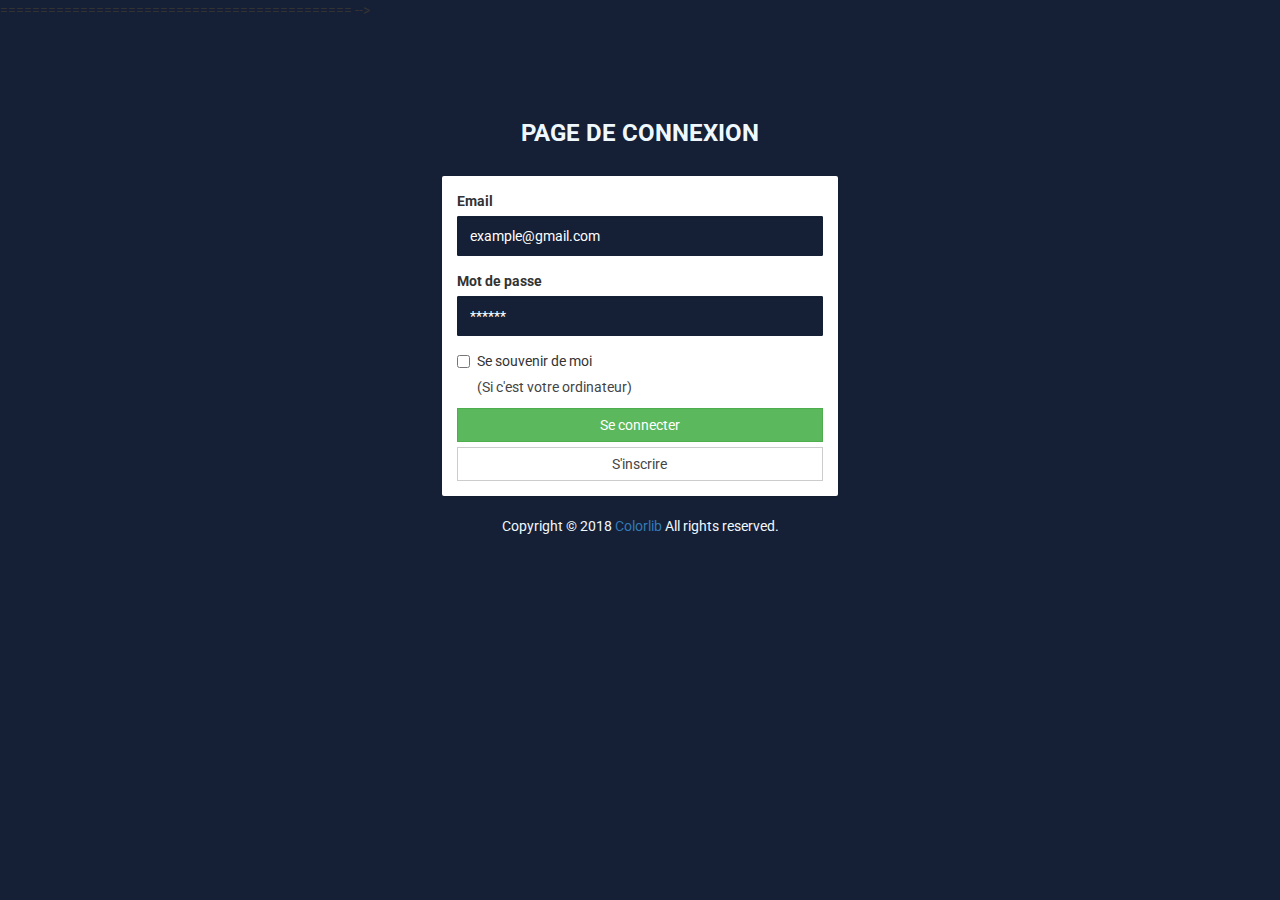
==== Admin/login.html @ 1dacc8b3 "Premiere commit" ====
<!doctype html>
<html lang="fr">

<head>
    <meta charset="utf-8">
    <meta http-equiv="x-ua-compatible" content="ie=edge">
    <title>Page connexion / Agri-Bourse</title>
    <meta name="description" content="">
    <meta name="viewport" content="width=device-width, initial-scale=1">
    <link href="https://fonts.googleapis.com/css?family=Roboto:100,300,400,700,900" rel="stylesheet">
    <!-- Bootstrap CSS
		============================================ -->
    <link rel="stylesheet" href="css/bootstrap.min.css">
    <!-- Bootstrap CSS
		============================================ -->
    <link rel="stylesheet" href="css/font-awesome.min.css">
    
		============================================ -->
    <link rel="stylesheet" href="css/animate.css">
    <!-- normalize CSS
		============================================ -->
    <link rel="stylesheet" href="css/normalize.css">
    <!-- main CSS
		============================================ -->
    <link rel="stylesheet" href="css/main.css">
 
	
    <link rel="stylesheet" href="css/form/all-type-forms.css">
    <!-- style CSS
		============================================ -->
    <link rel="stylesheet" href="style.css">
    <!-- responsive CSS
		============================================ -->
</head>

<body style="background:image('img/bg1.jpg') no-repeat;background-size: cover;">
    <!--[if lt IE 8]>
            <p class="browserupgrade">You are using an <strong>outdated</strong> browser. Please <a href="http://browsehappy.com/">upgrade your browser</a> to improve your experience.</p>
        <![endif]-->

    <div class="container-fluid">
        <div class="row" style="margin-top:100px;">
            <div class="col-lg-4 col-md-4 col-sm-4 col-xs-12"></div>
            <div class="col-md-4 col-md-4 col-sm-4 col-xs-12">
                <div class="text-center m-b-md custom-login">
                    <h3 style="color:aliceblue;">PAGE DE CONNEXION</h3><br>
                </div>
                <div class="hpanel">
                    <div class="panel-body">
                        <form action="index.html"  method="post">
                            <div class="form-group">
                                <label class="control-label" for="username">Email </label>
                                <input type="text" placeholder="example@gmail.com" title="S'il vous plait votre email" required="" value="" name="username" id="username" class="form-control">
                            </div>
                            <div class="form-group">
                                <label class="control-label" for="password">Mot de passe</label>
                                <input type="password" title="S'il vous plait votre mot de passe" placeholder="******" required="" value="" name="password" id="password" class="form-control">

                            </div>
                            <div class="checkbox login-checkbox" style="margin-left:20px;">
                                <label>
										<input type="checkbox" class="i-checks"> Se souvenir de moi</label>
                                <p class="help-block small">(Si c'est votre ordinateur)</p>
                            </div>
                            <button class="btn btn-success btn-block" style="border-radius:0px;">Se connecter</button>
                            <a class="btn btn-default btn-block" href="#" style="border-radius:0px;">S'inscrire</a>
                        </form>
                    </div>
                </div>
            </div>
            <div class="col-lg-4 col-md-4 col-sm-4 col-xs-12"></div>
        </div>
        <div class="row" style="margin-top:20px;">
            <div class="col-md-12 col-md-12 col-sm-12 col-xs-12 text-center">
                <p style="color:aliceblue;">Copyright © 2018 <a href="https://colorlib.com/wp/templates/">Colorlib</a> All rights reserved.</p>
            </div>
        </div>
    </div>

    <!-- bootstrap JS
		============================================ -->
    <script src="js/bootstrap.min.js"></script>
 
    <script src="js/main.js"></script>
</body>

</html>
---- Admin/css/main.css ----
/*! HTML5 Boilerplate v5.2.0 | MIT License | https://html5boilerplate.com/ */

/*
 * What follows is the result of much research on cross-browser styling.
 * Credit left inline and big thanks to Nicolas Gallagher, Jonathan Neal,
 * Kroc Camen, and the H5BP dev community and team.
 */

/* ==========================================================================
   Base styles: opinionated defaults
   ========================================================================== */

html {
    color: #222;
    font-size: 1em;
    line-height: 1.4;
}

/*
 * Remove text-shadow in selection highlight:
 * https://twitter.com/miketaylr/status/12228805301
 *
 * These selection rule sets have to be separate.
 * Customize the background color to match your design.
 */

::-moz-selection {
    background: #b3d4fc;
    text-shadow: none;
}

::selection {
    background: #b3d4fc;
    text-shadow: none;
}

/*
 * A better looking default horizontal rule
 */

hr {
    display: block;
    height: 1px;
    border: 0;
    border-top: 1px solid #ccc;
    margin: 1em 0;
    padding: 0;
}

/*
 * Remove the gap between audio, canvas, iframes,
 * images, videos and the bottom of their containers:
 * https://github.com/h5bp/html5-boilerplate/issues/440
 */

audio,
canvas,
iframe,
img,
svg,
video {
    vertical-align: middle;
}

/*
 * Remove default fieldset styles.
 */

fieldset {
    border: 0;
    margin: 0;
    padding: 0;
}

/*
 * Allow only vertical resizing of textareas.
 */

textarea {
    resize: vertical;
}

/* ==========================================================================
   Browser Upgrade Prompt
   ========================================================================== */

.browserupgrade {
    margin: 0.2em 0;
    background: #ccc;
    color: #000;
    padding: 0.2em 0;
}

/* ==========================================================================
   Author's custom styles
   ========================================================================== */

















/* ==========================================================================
   Helper classes
   ========================================================================== */

/*
 * Hide visually and from screen readers:
 */

.hidden {
    display: none !important;
}

/*
 * Hide only visually, but have it available for screen readers:
 * http://snook.ca/archives/html_and_css/hiding-content-for-accessibility
 */

.visuallyhidden {
    border: 0;
    clip: rect(0 0 0 0);
    height: 1px;
    margin: -1px;
    overflow: hidden;
    padding: 0;
    position: absolute;
    width: 1px;
}

/*
 * Extends the .visuallyhidden class to allow the element
 * to be focusable when navigated to via the keyboard:
 * https://www.drupal.org/node/897638
 */

.visuallyhidden.focusable:active,
.visuallyhidden.focusable:focus {
    clip: auto;
    height: auto;
    margin: 0;
    overflow: visible;
    position: static;
    width: auto;
}

/*
 * Hide visually and from screen readers, but maintain layout
 */

.invisible {
    visibility: hidden;
}

/*
 * Clearfix: contain floats
 *
 * For modern browsers
 * 1. The space content is one way to avoid an Opera bug when the
 *    `contenteditable` attribute is included anywhere else in the document.
 *    Otherwise it causes space to appear at the top and bottom of elements
 *    that receive the `clearfix` class.
 * 2. The use of `table` rather than `block` is only necessary if using
 *    `:before` to contain the top-margins of child elements.
 */

.clearfix:before,
.clearfix:after {
    content: " "; /* 1 */
    display: table; /* 2 */
}

.clearfix:after {
    clear: both;
}

/* ==========================================================================
   EXAMPLE Media Queries for Responsive Design.
   These examples override the primary ('mobile first') styles.
   Modify as content requires.
   ========================================================================== */

@media only screen and (min-width: 35em) {
    /* Style adjustments for viewports that meet the condition */
}

@media print,
       (-webkit-min-device-pixel-ratio: 1.25),
       (min-resolution: 1.25dppx),
       (min-resolution: 120dpi) {
    /* Style adjustments for high resolution devices */
}

/* ==========================================================================
   Print styles.
   Inlined to avoid the additional HTTP request:
   http://www.phpied.com/delay-loading-your-print-css/
   ========================================================================== */

@media print {
    *,
    *:before,
    *:after {
        background: transparent !important;
        color: #000 !important; /* Black prints faster:
                                   http://www.sanbeiji.com/archives/953 */
        box-shadow: none !important;
        text-shadow: none !important;
    }

    a,
    a:visited {
        text-decoration: underline;
    }

    a[href]:after {
        content: " (" attr(href) ")";
    }

    abbr[title]:after {
        content: " (" attr(title) ")";
    }

    /*
     * Don't show links that are fragment identifiers,
     * or use the `javascript:` pseudo protocol
     */

    a[href^="#"]:after,
    a[href^="javascript:"]:after {
        content: "";
    }

    pre,
    blockquote {
        border: 1px solid #999;
        page-break-inside: avoid;
    }

    /*
     * Printing Tables:
     * http://css-discuss.incutio.com/wiki/Printing_Tables
     */

    thead {
        display: table-header-group;
    }

    tr,
    img {
        page-break-inside: avoid;
    }

    img {
        max-width: 100% !important;
    }

    p,
    h2,
    h3 {
        orphans: 3;
        widows: 3;
    }

    h2,
    h3 {
        page-break-after: avoid;
    }
}
---- Admin/css/form/all-type-forms.css ----
/* Default
=============================== */
.wrapper {
	margin:0 auto;
	outline:none;
	padding:40px 15px;
	-webkit-box-sizing:content-box;
	-moz-box-sizing:content-box;
	box-sizing:content-box;
	max-width: 640px;
}
.ts-forms .input { position:relative; }

.ts-forms .tsbox { position:relative; margin-bottom:25px; }

.ts-forms .link {
	border-bottom:1px solid #90caf9;
	color:#1e88e5;
	font-size:14px;
	line-height:inherit;
	text-decoration:none;
}
.ts-forms .link:hover { border-bottom:none; }

.ts-forms .inline-group { display:inline-block; }

.ts-forms .hidden { display:none; }

/* Reset for -webkit / -moz browser
=============================== */
.ts-forms input[type="search"]::-webkit-search-decoration,
.ts-forms input[type="search"]::-webkit-search-cancel-button,
.ts-forms input[type="search"]::-webkit-search-results-button,
.ts-forms input[type="search"]::-webkit-search-results-decoration { display:none; }

.ts-forms select,
.ts-forms input[type="button"],
.ts-forms input[type="submit"],
.ts-forms input[type="search"] {
	-webkit-tap-highlight-color:transparent;
	-webkit-tap-highlight-color:rgba(0,0,0,0);
	-webkit-appearance:none;
	-moz-appearance:none;
	appearance:none;
	-webkit-border-radius:0px;
	border-radius:0px;
}

/* Header
=============================== */
.ts-forms .header {
background-color: #ff0000;
border-bottom: 5px solid #e00000;
border-radius: 3px 3px 0 0;
display: block;
position: relative;
}
.ts-forms .header > i {
	color:#fff;
	font-size:31px;
	float:left;
	padding:31px 15px 0 25px;
}
.ts-forms .header p {
font-size: 30px;
margin: 0 auto;
padding: 30px 25px;
text-align: center;
text-transform: uppercase;

color:#FFF;
text-shadow:#ccc 0 1px 0, #c9c9c9 0 2px 0, #bbb 0 3px 0, #b9b9b9 0 4px 0, #aaa 0 5px 0,rgba(0,0,0,.1) 0 6px 1px, rgba(0,0,0,.1) 0 0 5px, rgba(0,0,0,.3) 0 1px 3px, rgba(0,0,0,.15) 0 3px 5px, rgba(0,0,0,.2) 0 5px 10px, rgba(0,0,0,.2) 0 10px 10px, rgba(0,0,0,.1) 0 20px 20px;







}

/* Content
=============================== */
.ts-forms .content { padding:25px 25px 0; }

.ts-forms .content:after {
	clear:both;
	content:".";
	display:block;
	height:0;
	visibility:hidden;
}

/* Footer
=============================== */
.ts-forms .footer {
	background-color:#e8eaf6;
	-webkit-border-radius:0 0 3px 3px;
	-moz-border-radius:0 0 3px 3px;
	-o-border-radius:0 0 3px 3px;
	border-radius:0 0 3px 3px;
	display:block;
	padding:10px 25px;
}
.ts-forms .footer:after {
	clear:both;
	content:".";
	display:block;
	height:0;
	visibility:hidden;
}

/* Dividers
=============================== */
.ts-forms .divider,
.ts-forms .divider-text { border-top:1px solid rgba(0,0,0,.12); height:0; }

.ts-forms .divider-text { text-align:center; }

.ts-forms .divider-text span {
	border:1px solid rgba(0,0,0,.12);
	-webkit-border-radius:3px;
	-moz-border-radius:3px;
	-o-border-radius:3px;
	border-radius:3px;
	background-color:#f9fafd;
	color:#FF0000;
	font-size:16px;
	padding:2px 15px;
	position:relative;
	top:-9px;
	white-space:nowrap;
}

/* Gap-top / gap-bottom classes
=============================== */
.ts-forms .gap-top-20 { margin-top:20px; } /* text-divider top gap after "content"/"ts-row" classes */

.ts-forms .gap-top-45 { margin-top:45px; } /* text-divider top gap after "tsbox" class */

.ts-forms .gap-bottom-45 { margin-bottom:45px; } /* text-divider bottom gap */

.ts-forms .gap-bottom-25 { margin-bottom:25px; } /* line-divider bottom gap */

/* Labels
=============================== */
.ts-forms label {
	display:block;
	color:inherit;
	font-weight:normal;
	text-align:left;
	margin-bottom:0;
}
.ts-forms .label { font-size:14px; margin-bottom:15px; line-height:14px; height:14px; }

.ts-forms .label-center { height:48px; line-height:48px; text-align:center; margin-bottom:0; }

.ts-forms .ts-row > .label{ padding-left:10px; }

/* Radio and checkbox
=============================== */
.ts-forms .radio,
.ts-forms .checkbox,
.ts-forms .radio-toggle,
.ts-forms .checkbox-toggle {
	color:rgba(0,0,0,.87);
	cursor:pointer;
	font-size:15px;
	height:15px;
	margin-bottom:4px;
	position:relative;
	line-height:15px;
}
.ts-forms .radio,
.ts-forms .checkbox,
.ts-forms .inline-group .radio,
.ts-forms .inline-group .checkbox { padding:9px 0 8px 32px; }

.ts-forms .radio-toggle,
.ts-forms .checkbox-toggle,
.ts-forms .inline-group .radio-toggle,
.ts-forms .inline-group .checkbox-toggle { padding:9px 0 8px 58px; }

.ts-forms .radio:last-child,
.ts-forms .checkbox:last-child,
.ts-forms .radio-toggle:last-child,
.ts-forms .checkbox-toggle:last-child { margin-bottom:0; }

.ts-forms .inline-group .radio,
.ts-forms .inline-group .checkbox,
.ts-forms .inline-group .radio-toggle,
.ts-forms .inline-group .checkbox-toggle { display:inline-block; margin-right:25px; }

.ts-forms .radio input,
.ts-forms .checkbox input,
.ts-forms .radio-toggle input,
.ts-forms .checkbox-toggle input { position:absolute; left:-9999px; }

.ts-forms .radio i,
.ts-forms .checkbox i,
.ts-forms .checkbox-toggle i,
.ts-forms .radio-toggle i {
	background-color:#fff;
	border:2px solid rgba(0,0,0,.26);
	display:block;
	height:18px;
	left:0;
	outline:none;
	position:absolute;
	top:5px;
	-webkit-transition:border-color.2s;
	-moz-transition:border-color.2s;
	-ms-transition:border-color.2s;
	-o-transition:border-color.2s;
	transition:border-color.2s;
}
.ts-forms .radio i,
.ts-forms .checkbox i { width:18px; }

.ts-forms .checkbox-toggle i,
.ts-forms .radio-toggle i { width:44px; }

.ts-forms .checkbox i,
.ts-forms .checkbox-toggle i {
	-webkit-border-radius:3px;
	-moz-border-radius:3px;
	-o-border-radius:3px;
	border-radius:3px;
}
.ts-forms .radio i,
.ts-forms .radio i:after,
.ts-forms .radio-toggle i:before {
	-webkit-border-radius:50%;
	-moz-border-radius:50%;
	-o-border-radius:50%;
	border-radius:50%;
}
.ts-forms .radio-toggle i {
	-webkit-border-radius:13px;
	-moz-border-radius:13px;
	-o-border-radius:13px;
	border-radius:13px;
}
.ts-forms .checkbox-toggle i:before {
	-webkit-border-radius:2px;
	-moz-border-radius:2px;
	-o-border-radius:2px;
	border-radius:2px;
}
.ts-forms .radio i:after {
	background-color:#FF0000;
	content:"";
	height:8px;
	top:5px;
	left:5px;
	opacity:0;
	position:absolute;
	width:8px;
}
.ts-forms .checkbox i:after {
	border-width:0 0 3px 3px;
	border-bottom:solid #f00;
	border-left:solid #f00;
	content:"";
	height:5px;
	top:3px;
	-webkit-transform:rotate(-45deg);
	-moz-transform:rotate(-45deg);
	-ms-transform:rotate(-45deg);
	-o-transform:rotate(-45deg);
	transform:rotate(-45deg);
	left:3px;
	opacity:0;
	position:absolute;
	width:10px;
}
.ts-forms .radio input:checked + i:after,
.ts-forms .checkbox input:checked + i:after { opacity:1; }

.ts-forms .checkbox-toggle i:before,
.ts-forms .radio-toggle i:before {
	border:none;
	background-color:#03a9f4;
	content:"";
	display:block;
	height:14px;
	left:2px;
	position:absolute;
	top:2px;
	width:14px;
}
.ts-forms .checkbox-toggle input:checked + i:before,
.ts-forms .radio-toggle input:checked + i:before { left:28px; }

.ts-forms .checkbox-toggle i:after,
.ts-forms .radio-toggle i:after,
.ts-forms .checkbox-toggle input:checked + i:after,
.ts-forms .radio-toggle input:checked + i:after {
	font-size:10px;
	font-style:normal;
	font-weight:bold;
	line-height:10px;
	position:absolute;
	top:4px;
}
.ts-forms .checkbox-toggle i:after,
.ts-forms .radio-toggle i:after { content:"OFF"; left:22px; }

.ts-forms .checkbox-toggle input:checked + i:after,
.ts-forms .radio-toggle input:checked + i:after { content:"ON"; left:6px; }

.ts-forms .checkbox:hover i,
.ts-forms .radio:hover i,
.ts-forms .checkbox-toggle:hover i,
.ts-forms .radio-toggle:hover i { border:2px solid rgba(48,63,159,.6); }

.ts-forms .radio input:checked + i,
.ts-forms .checkbox input:checked + i,
.ts-forms .radio-toggle input:checked + i,
.ts-forms .checkbox-toggle input:checked + i { border:2px solid #03a9f4; }

.ts-forms .radio input:checked + i,
.ts-forms .checkbox input:checked + i { color:rgba(48,63,159,.9); }

.ts-forms .checkbox-toggle input:checked + i,
.ts-forms .radio-toggle input:checked + i { background-color:#e8eaf6; }

/* Widget
=============================== */
.ts-forms .widget { position: relative; }

.ts-forms .widget .addon,
.ts-forms .widget .addon-btn {
	background:#e0e0e0;
	border:none;
	color:rgba(0,0,0,.56);
	display:block;
	font:16px 'Open Sans',Helvetica,Arial,sans-serif;
	height:48px;
	line-height:48px;
	padding:0;
	position:absolute;
	outline:none;
	overflow:hidden;
	text-align:center;
	top:0;
	z-index:5;
}
.ts-forms .widget .addon-btn,
.ts-forms .widget .addon-btn i {
	cursor:pointer;
	-webkit-transition:all.2s;
	-moz-transition:all.2s;
	-ms-transition:all.2s;
	-o-transition:all.2s;
	transition:all.2s;
}
.ts-forms .widget .addon-btn:hover,
.ts-forms .widget .addon-btn:focus { background-color:#d6d6d6; color:rgba(0,0,0,.87); }

.ts-forms .widget .addon-btn:hover i,
.ts-forms .widget .addon-btn:focus i { color:rgba(0,0,0,.61); }

.ts-forms .widget .adn-left { left:0; }

.ts-forms .widget .adn-right { right:0; }

.ts-forms .widget .addon i,
.ts-forms .widget .addon-btn i { color:rgba(0,0,0,.34); font-size:17px; z-index:2; }

.ts-forms .widget .adn-50 { width:50px; }

.ts-forms .widget .adn-130 { width:130px; }

.ts-forms .widget.right-50 .input { padding-right:50px; }

.ts-forms .widget.left-50 .input { padding-left:50px; }

.ts-forms .widget.right-130 .input { padding-right:130px; }

.ts-forms .widget.left-130 .input { padding-left:130px; }

.ts-forms .widget .adn-left,
.ts-forms .widget.right-50 .input input,
.ts-forms .widget.right-130 .input input {
	-webkit-border-radius:3px 0 0 3px;
	-moz-border-radius:3px 0 0 3px;
	-o-border-radius:3px 0 0 3px;
	border-radius:3px 0 0 3px;
}
.ts-forms .widget .adn-right,
.ts-forms .widget.left-50 .input input,
.ts-forms .widget.left-130 .input input {
	-webkit-border-radius:0 3px 3px 0;
	-moz-border-radius:0 3px 3px 0;
	-o-border-radius:0 3px 3px 0;
	border-radius:0 3px 3px 0;
}
.ts-forms .widget.left-50.right-50 .input input,
.ts-forms .widget.left-50.right-130 .input input,
.ts-forms .widget.left-130.right-50 .input input,
.ts-forms .widget.left-130.right-130 .input input {
	-webkit-border-radius:0;
	-moz-border-radius:0;
	-o-border-radius:0;
	border-radius:0;
}

/* Inputs
=============================== */
.ts-forms input[type="text"],
.ts-forms input[type="password"],
.ts-forms input[type="email"],
.ts-forms input[type="search"],
.ts-forms input[type="url"],
.ts-forms textarea,
.ts-forms select {
	background:#fff;
	border:2px solid rgba(0,0,0,.12);
	-webkit-border-radius:3px;
	-moz-border-radius:3px;
	-o-border-radius:3px;
	border-radius:3px;
	color:rgba(0,0,0,.87);
	display:block;
	font-family:inherit;
	font-size:16px;
	height:48px;
	padding:10px 15px;
	width:100%;
	outline:none;
	-webkit-appearance:none;
	-moz-appearance:none;
	appearance:none;
	-webkit-box-sizing:border-box;
	-moz-box-sizing:border-box;
	box-sizing:border-box;
	-webkit-transition:all.4s;
	-moz-transition:all.4s;
	-ms-transition:all.4s;
	-o-transition:all.4s;
	transition:all.4s;
}
.ts-forms input[type="text"]:hover,
.ts-forms input[type="password"]:hover,
.ts-forms input[type="email"]:hover,
.ts-forms input[type="search"]:hover,
.ts-forms input[type="url"]:hover,
.ts-forms textarea:hover,
.ts-forms select:hover { border:2px solid #FF0000; }

.ts-forms input[type="text"]:focus,
.ts-forms input[type="password"]:focus,
.ts-forms input[type="email"]:focus,
.ts-forms input[type="search"]:focus,
.ts-forms input[type="url"]:focus,
.ts-forms textarea:focus,
.ts-forms select:focus { border:2px solid #F00; }

.ts-forms .input textarea {
	height:112px;
	overflow:auto;
	min-height:52px;
	resize:vertical;
}

.ts-forms .input textarea:focus { height:128px; }

/* Placeholders
=============================== */
.ts-forms input::-webkit-input-placeholder,
.ts-forms textarea::-webkit-input-placeholder { color:rgba(0,0,0,.54); }

.ts-forms input::-moz-placeholder,
.ts-forms textarea::-moz-placeholder { color:rgba(0,0,0,.54); }

.ts-forms input:-moz-placeholder,
.ts-forms textarea:-moz-placeholder { color:rgba(0,0,0,.54); }

.ts-forms input:-ms-input-placeholder,
.ts-forms textarea:-ms-input-placeholder { color:rgba(0,0,0,.54); }

.ts-forms input:focus::-webkit-input-placeholder,
.ts-forms textarea:focus::-webkit-input-placeholder { color:rgba(0,0,0,.36); }

.ts-forms input:focus::-moz-placeholder,
.ts-forms textarea:focus::-moz-placeholder { color:rgba(0,0,0,.36); }

.ts-forms input:focus:-moz-placeholder,
.ts-forms textarea:focus:-moz-placeholder { color:rgba(0,0,0,.36); }

.ts-forms input:focus:-ms-input-placeholder,
.ts-forms textarea:focus:-ms-input-placeholder { color:rgba(0,0,0,.36); }

/* Select
=============================== */
.ts-forms select { padding-left:13px; }

.ts-forms .multiple-select select { height:auto; }

.ts-forms .select i {
	background:#fff;
	-webkit-box-shadow:0 0 0 11px #fff;
	-moz-box-shadow:0 0 0 11px #fff;
	-o-box-shadow:0 0 0 11px #fff;
	box-shadow:0 0 0 11px #fff;
	height:20px;
	position:absolute;
	pointer-events:none;
	top:14px;
	right:14px;
	width:14px;
}
.ts-forms .select i:after,
.ts-forms .select i:before {
	border-right:4px solid transparent;
	border-left:4px solid transparent;
	content:'';
	position:absolute;
	right:3px;
}
.ts-forms .select i:after { border-top:6px solid rgba(0,0,0,.4); bottom:1px; }

.ts-forms .select i:before { border-bottom:6px solid rgba(0,0,0,.4); top:3px; }

.ts-forms .select { position:relative; }

/* Icons
=============================== */
.ts-forms .icon-left,
.ts-forms .icon-right {
	color:rgba(0,0,0,.54);
	font-size:17px;
	height:38px;
	line-height:38px !important;
	opacity:.6;
	position:absolute;
	text-align:center;
	top:5px;
	width:42px;
	z-index:2;
}
.ts-forms .icon-left {  left:3px; }

.ts-forms .icon-right {  right:3px; }

.ts-forms .icon-left ~ input,
.ts-forms .icon-left ~ textarea { padding-left:58px; }

.ts-forms .icon-right ~ input,
.ts-forms .icon-right ~ textarea { padding-right:58px; }

/* File for upload
=============================== */
.ts-forms .file-button input {
	bottom:-1px;
	font-size:34px;
	opacity:0;
	position:absolute;
	width:108px;
	z-index:0;
}
.ts-forms .prepend-small-btn .file-button input,
.ts-forms .prepend-big-btn .file-button input { left:0; }

.ts-forms .append-small-btn .file-button input,
.ts-forms .append-big-btn .file-button input { right:0; }

.ts-forms .prepend-small-btn .file-button,
.ts-forms .append-small-btn .file-button { width:64px; }

.ts-forms .prepend-big-btn .file-button,
.ts-forms .append-big-btn .file-button { width:106px; }

.ts-forms .prepend-small-btn .file-button,
.ts-forms .prepend-big-btn .file-button { left:4px; }

.ts-forms .append-small-btn .file-button,
.ts-forms .append-big-btn .file-button { right:4px; }

.ts-forms .append-small-btn .file-button,
.ts-forms .append-big-btn .file-button,
.ts-forms .prepend-small-btn .file-button,
.ts-forms .prepend-big-btn .file-button {
	-webkit-border-radius:2px;
	-moz-border-radius:2px;
	-o-border-radius:2px;
	border-radius:2px;
}

.ts-forms .prepend-big-btn input[type="text"] { padding-left:123px; }

.ts-forms .append-big-btn input[type="text"] { padding-right:123px; }

.ts-forms .prepend-small-btn input[type="text"] { padding-left:81px; }

.ts-forms .append-small-btn input[type="text"] { padding-right:81px; }

.ts-forms .input input[type="file"] { cursor:pointer; }

/* Buttons
=============================== */
.ts-forms .primary-btn,
.ts-forms .secondary-btn {
border: medium none;
border-radius: 3px;
color: #fff;
cursor: pointer;
display: block;
font: 16px "Open Sans",Helvetica,Arial,sans-serif;
height: 48px;
margin: 10px auto;
outline: medium none;
padding: 0 60px;
text-align: center;
white-space: nowrap;
}
.ts-forms .primary-btn { position:relative; }

.ts-forms .content .primary-btn,
.ts-forms .content .secondary-btn { margin:0 0 20px 20px; }

.ts-forms .file-button {
	color:#fff;
	display:block;
	font-family:'Open Sans',Helvetica,Arial,sans-serif;
	font-size:14px;
	height:40px;
	line-height:40px;
	outline:none;
	overflow:hidden;
	position:absolute;
	text-align:center;
	top:4px;
	z-index:1;
}
.ts-forms .primary-btn,
.ts-forms .file-button,
.ts-forms .secondary-btn {
	background:#FF0000;
	-webkit-transition:background.2s;
	-moz-transition:background.2s;
	-ms-transition:background.2s;
	-o-transition:background.2s;
	transition:background.2s;
}
.ts-forms .primary-btn:hover,
.ts-forms .file-button:hover,
.ts-forms .secondary-btn:hover { background:#3f51b5; }

.ts-forms .primary-btn:hover.processing { background:#303f9f; cursor:wait; }

.ts-forms .file-button:hover + input { border:2px solid rgba(48,63,159,.6); }

.ts-forms .secondary-btn,
.ts-forms .secondary-btn:hover,
.ts-forms .secondary-btn:active { opacity:.5; }

.ts-forms .primary-btn.processing:before {
	background:rgba(255,255,255,.4);
	content:'';
	height:100%;
	position:absolute;
	top:0;
	left:0;
	width:100%;
	-webkit-animation:processing 3s ease-in-out infinite;
	-moz-animation:processing 3s ease-in-out infinite;;
	-ms-animation:processing 3s ease-in-out infinite;
	-o-animation:processing 3s ease-in-out infinite;
	animation:processing 3s ease-in-out infinite;
}
@-webkit-keyframes processing {
	0% { width:0; }
	100% { width:100%; }
}
@-moz-keyframes processing {
	0% { width:0; }
	100% { width:100%; }
}
@-ms-keyframes processing {
	0% { width:0; }
	100% { width:100%; }
}
@-o-keyframes processing {
	0% { width:0; }
	100% { width:100%; }
}
@keyframes processing {
	0% { width:0; }
	100% { width:100%; }
}

/* Tooltip
=============================== */
.ts-forms .tooltip,
.ts-forms .tooltip-image {
	background-color:#FF0000;
	-webkit-border-radius:3px;
	-moz-border-radius:3px;
	-o-border-radius:3px;
	border-radius:3px;
	display:block;
	left:-9999px;
	opacity:0;
	position:absolute;
	z-index:20px;
}
.ts-forms .tooltip {
	color:#fff;
	font:600 13px 'Open Sans',Helvetica,Arial,sans-serif;
	line-height:20px;
	padding:5px 10px;
}
.ts-forms .tooltip-image { padding:2px 2px 1px; }

.ts-forms .input input:focus + .tooltip,
.ts-forms .input textarea:focus + .tooltip,
.ts-forms .select select:focus + .tooltip,
.ts-forms .input input:focus + .tooltip-image,
.ts-forms .input textarea:focus + .tooltip-image,
.ts-forms .select select:focus + .tooltip-image { opacity:1; z-index:5; }

.ts-forms .tooltip-left-top { bottom:100%; margin-bottom:8px; }

.ts-forms .tooltip-left-top:before {
	border-color:#1a237e transparent;
	border-style:solid;
	border-width:8px 7px 0;
	bottom:-6px;
	content:"";
	left:16px;
	position:absolute;
}
.ts-forms .input input:focus + .tooltip-left-top,
.ts-forms .input textarea:focus + .tooltip-left-top,
.ts-forms .select select:focus + .tooltip-left-top { left:0; right:auto; }

.ts-forms .tooltip-right-top { bottom:100%; margin-bottom:8px; }

.ts-forms .tooltip-right-top:before {
	border-color:#FF0000 transparent;
	border-style:solid;
	border-width:8px 7px 0;
	bottom:-6px;
	content:"";
	position:absolute;
	right:16px;
}
.ts-forms .input input:focus + .tooltip-right-top,
.ts-forms .input textarea:focus + .tooltip-right-top,
.ts-forms .select select:focus + .tooltip-right-top { left:auto; right:0; }

.ts-forms .tooltip-left-bottom { margin-top:8px; top:100%; }

.ts-forms .tooltip-left-bottom:before {
	border-color:#1a237e transparent;
	border-style:solid;
	border-width:0 7px 8px;
	top:-6px;
	content:"";
	left:16px;
	position:absolute;
}
.ts-forms .input input:focus + .tooltip-left-bottom,
.ts-forms .input textarea:focus + .tooltip-left-bottom,
.ts-forms .select select:focus + .tooltip-left-bottom { left:0; right:auto; }

.ts-forms .tooltip-right-bottom { margin-top:8px; top:100%; }

.ts-forms .tooltip-right-bottom:before {
	border-color:#1a237e transparent;
	border-style:solid;
	border-width:0 7px 8px;
	top:-6px;
	content:"";
	right:16px;
	position:absolute;
}
.ts-forms .input input:focus + .tooltip-right-bottom,
.ts-forms .input textarea:focus + .tooltip-right-bottom,
.ts-forms .select select:focus + .tooltip-right-bottom { left:auto; right:0; }

.ts-forms .tooltip-right-side { margin-left:8px; top:8px; white-space:nowrap; }

.ts-forms .tooltip-right-side:before {
	border-color:transparent #1a237e;
	border-style:solid;
	border-width:7px 8px 7px 0;
	content:"";
	left:-6px;
	position:absolute;
	top:8px;
}
.ts-forms .input input:focus + .tooltip-right-side,
.ts-forms .input textarea:focus + .tooltip-right-side,
.ts-forms .select select:focus + .tooltip-right-side { left:100%; }

.ts-forms .tooltip-left-side { margin-right:8px; top:8px; white-space:nowrap; }

.ts-forms .tooltip-left-side:before {
	border-color:transparent #1a237e;
	border-style:solid;
	border-width:7px 0 7px 8px;
	content:"";
	right:-6px;
	position:absolute;
	top:8px;
}
.ts-forms .input input:focus + .tooltip-left-side,
.ts-forms .input textarea:focus + .tooltip-left-side,
.ts-forms .select select:focus + .tooltip-left-side { left:auto; right:100%; }

/* Status message
=============================== */
.ts-forms .error-message,
.ts-forms .success-message,
.ts-forms .info-message,
.ts-forms .warning-message {
	border:2px solid;
	-webkit-border-radius:3px;
	-moz-border-radius:3px;
	-o-border-radius:3px;
	border-radius:3px;
	display:block;
	font:16px/24px 'Open Sans',Helvetica,Arial,sans-serif;
	padding:15px;
}
.ts-forms .error-message i,
.ts-forms .success-message i,
.ts-forms .info-message i,
.ts-forms .warning-message i {
	font-size:18px;
	float:left;
	height:24px;
	line-height:24px;
	padding-right:10px;
}
.ts-forms .error-message ul,
.ts-forms .success-message ul,
.ts-forms .info-message ul,
.ts-forms .warning-message ul { margin:0; }

.ts-forms span.error-view,
.ts-forms span.success-view,
.ts-forms span.warning-view,
.ts-forms span.info-view {
	display:block;
	font-size:14px;
	height:14px;
	line-height:14px;
	margin-top:5px;
	padding:0 2px;
}
.ts-forms span.hint {
	display:block;
	font-size:13px;
	color:inherit;
	height:13px;
	line-height:13px;
	margin-top:5px;
	padding:0 2px;
}

/* Disabled state
=============================== */
.ts-forms .widget.disabled-view,
.ts-forms .input.disabled-view,
.ts-forms .select.disabled-view,
.ts-forms .checkbox.disabled-view,
.ts-forms .radio.disabled-view,
.ts-forms .checkbox-toggle.disabled-view,
.ts-forms .radio-toggle.disabled-view,
.ts-forms .primary-btn.disabled-view,
.ts-forms .secondary-btn.disabled-view,
.ts-forms .file-button.disabled-view { cursor:default; opacity:.5; }

.ts-forms .input.disabled-view input[type="file"] { cursor:default; }

.ts-forms .widget.disabled-view input,
.ts-forms .input.disabled-view input,
.ts-forms .input.disabled-view textarea,
.ts-forms .select.disabled-view select { border-color:rgba(0,0,0,.12) !important; }

.ts-forms .checkbox.disabled-view i,
.ts-forms .radio.disabled-view i,
.ts-forms .checkbox-toggle.disabled-view i,
.ts-forms .radio-toggle.disabled-view i { border-color:rgba(0,0,0,.26) !important; }

.ts-forms .primary-btn.disabled-view,
.ts-forms .secondary-btn.disabled-view,
.ts-forms .disabled-view .file-button { background:#303f9f; }

.ts-forms .widget.disabled-view .addon-btn:hover,
.ts-forms .widget.disabled-view .addon-btn:focus { background:#e0e0e0; cursor:default; color:rgba(0,0,0,.56); }

.ts-forms .widget.disabled-view .addon-btn i { color:rgba(0,0,0,.24) !important; }

/* Error state
=============================== */
.ts-forms .error-view .checkbox i,
.ts-forms .error-view .radio i,
.ts-forms .error-view .checkbox-toggle i,
.ts-forms .error-view .radio-toggle i,
.ts-forms .error-view input,
.ts-forms .error-view select,
.ts-forms .error-view textarea { background:#ffebee !important; }

.ts-forms .select.error-view i {
	background-color:#ffebee;
	-webkit-box-shadow:0 0 0 12px #ffebee;
	-moz-box-shadow:0 0 0 12px #ffebee;
	-o-box-shadow:0 0 0 12px #ffebee;
	box-shadow:0 0 0 12px #ffebee;
}
.ts-forms .error-view .icon-left,
.ts-forms .error-view .icon-right { border-color:#e57373; }

.ts-forms .error-view .icon-left,
.ts-forms .error-view .icon-right,
.ts-forms span.error-view,
.ts-forms .error-message i { color:#b71c1c; }

.ts-forms .error-message { background:#ffebee; border-color:#b71c1c; color:#b71c1c; }

/* Success state
=============================== */
.ts-forms .success-view .checkbox i,
.ts-forms .success-view .radio i,
.ts-forms .success-view .checkbox-toggle i,
.ts-forms .success-view .radio-toggle i,
.ts-forms .success-view input,
.ts-forms .success-view select,
.ts-forms .success-view textarea { background:#e8f5e9 !important; }

.ts-forms .select.success-view i {
	background-color:#e8f5e9;
	-webkit-box-shadow:0 0 0 12px #e8f5e9;
	-moz-box-shadow:0 0 0 12px #e8f5e9;
	-o-box-shadow:0 0 0 12px #e8f5e9;
	box-shadow:0 0 0 12px #e8f5e9;
}
.ts-forms .success-view .icon-left,
.ts-forms .success-view .icon-right { border-color:#81c784; }

.ts-forms .success-view .icon-left,
.ts-forms .success-view .icon-right,
.ts-forms span.success-view,
.ts-forms .success-message i { color:#1b5e20; }

.ts-forms .success-message { background:#e8f5e9; border-color:#1b5e20; color:#1b5e20; }

/* Warning state
=============================== */
.ts-forms .warning-view .checkbox i,
.ts-forms .warning-view .radio i,
.ts-forms .warning-view .checkbox-toggle i,
.ts-forms .warning-view .radio-toggle i,
.ts-forms .warning-view input,
.ts-forms .warning-view select,
.ts-forms .warning-view textarea { background:#fff8e1 !important; }

.ts-forms .select.warning-view i {
	background-color:#fff8e1;
	-webkit-box-shadow:0 0 0 12px #fff8e1;
	-moz-box-shadow:0 0 0 12px #fff8e1;
	-o-box-shadow:0 0 0 12px #fff8e1;
	box-shadow:0 0 0 12px #fff8e1;
}
.ts-forms .warning-view .icon-left,
.ts-forms .warning-view .icon-right { border-color:#f9a825; }

.ts-forms .warning-view .icon-left,
.ts-forms .warning-view .icon-right,
.ts-forms span.warning-view,
.ts-forms .warning-message i { color:#f57f17; }

.ts-forms .warning-message { background:#fff8e1; border-color:#f57f17; color:#f57f17; }

/* Info state
=============================== */
.ts-forms .info-view .checkbox i,
.ts-forms .info-view .radio i,
.ts-forms .info-view .checkbox-toggle i,
.ts-forms .info-view .radio-toggle i,
.ts-forms .info-view input,
.ts-forms .info-view select,
.ts-forms .info-view textarea { background:#e1f5fe !important; }

.ts-forms .select.info-view i {
	background-color:#e1f5fe;
	-webkit-box-shadow:0 0 0 12px #e1f5fe;
	-moz-box-shadow:0 0 0 12px #e1f5fe;
	-o-box-shadow:0 0 0 12px #e1f5fe;
	box-shadow:0 0 0 12px #e1f5fe;
}
.ts-forms .info-view .icon-left,
.ts-forms .info-view .icon-right { border-color:#0288d1; }

.ts-forms .info-view .icon-left,
.ts-forms .info-view .icon-right,
.ts-forms span.info-view,
.ts-forms .info-message i { color:#01579b; }

.ts-forms .info-message { background:#e1f5fe; border-color:#01579b; color:#01579b; }

/* Ratings
==================================== */
.ts-forms .rating-group { color:rgba(0,0,0,.87); height:30px; line-height:30px; margin-bottom:4px; }

.ts-forms .rating-group:last-child { margin-bottom:0; }

.ts-forms .rating-group .label { float:left; font-size:16px; height:30px; line-height:30px; margin-bottom:0; }

.ts-forms .rating-group .ratings { float:right; height:30px; line-height:30px; }

.ts-forms .ratings input { left:-9999px; position:absolute; }

.ts-forms .ratings input + label {
	color:rgba(0,0,0,.26);
	cursor:pointer;
	font-size:20px;
	float:right;
	padding:0 2px;
	-webkit-transition:color.2s;
	-moz-transition:color.2s;
	-ms-transition:color.2s;
	-o-transition:color.2s;
	transition:color.2s;
}
.ts-forms .ratings input + label:hover,
.ts-forms .ratings input + label:hover ~ label,
.ts-forms .ratings input:checked + label,
.ts-forms .ratings input:checked + label ~ label { color:#303f9f; }

/* Social links
==================================== */
.ts-forms .social-btn,
.ts-forms .social-icon { margin-bottom:6px; position:relative; }

.ts-forms .social-icon { display:inline-block; margin-left:2px; margin-right:2px; }

.ts-forms .social-center { text-align:center; }

.ts-forms .social-btn i,
.ts-forms .social-icon i {
	background-color:rgba(0,0,0,.15);
	color:#fff;
	cursor:pointer;
	font-size:22px;
	left:0;
	line-height:48px;
	position:absolute;
	text-align:center;
	width:48px;
	z-index:2;
}
.ts-forms .social-btn i {
	-webkit-border-radius:3px 0 0 3px;
	-moz-border-radius:3px 0 0 3px;
	-o-border-radius:3px 0 0 3px;
	border-radius:3px 0 0 3px;
}
.ts-forms .social-icon i {
	-webkit-border-radius:3px;
	-moz-border-radius:3px;
	-o-border-radius:3px;
	border-radius:3px;
}
.ts-forms .social-btn button,
.ts-forms .social-icon button {
	-webkit-border-radius:3px;
	-moz-border-radius:3px;
	-o-border-radius:3px;
	border-radius:3px;
	border:none;
	color:#fff;
	cursor:pointer;
	font:16px 'Open Sans',Helvetica,Arial,sans-serif;
	padding:0 0 0 48px;
	outline:none;
	overflow:hidden;
	height:48px;
	white-space:nowrap;
	-webkit-transition:background.2s;
	-moz-transition:background.2s;
	-ms-transition:background.2s;
	-o-transition:background.2s;
	transition:background.2s;
}
.ts-forms .social-btn button { width:100%; }

.ts-forms .social-icon button { width:48px; }

.ts-forms .social-btn.vk button,
.ts-forms .social-icon.vk button { background:rgb(47,80,112); }
.ts-forms .social-btn.vk:hover button,
.ts-forms .social.vk:hover button { background:rgba(47,80,112,.85); }

.ts-forms .social-btn.skype button,
.ts-forms .social-icon.skype button { background:rgb(19,176,237); }
.ts-forms .social-btn.skype:hover button,
.ts-forms .social-icon.skype:hover button { background:rgba(19,176,237,.85); }

.ts-forms .social-btn.yahoo button,
.ts-forms .social-icon.yahoo button { background:rgb(112,14,156); }
.ts-forms .social-btn.yahoo:hover button,
.ts-forms .social-icon.yahoo:hover button { background:rgba(112,14,156,.85); }

.ts-forms .social-btn.flickr button,
.ts-forms .social-icon.flickr button { background:rgb(254,59,147); }
.ts-forms .social-btn.flickr:hover button,
.ts-forms .social-icon.flickr:hover button { background:rgba(254,59,147,.85); }

.ts-forms .social-btn.tumblr button,
.ts-forms .social-icon.tumblr button { background:rgb(56,72,83); }
.ts-forms .social-btn.tumblr:hover button,
.ts-forms .social-icon.tumblr:hover button { background:rgba(56,72,83,.85); }

.ts-forms .social-btn.google button,
.ts-forms .social-icon.google button { background:rgb(8,104,185); }
.ts-forms .social-btn.google:hover button,
.ts-forms .social-icon.google:hover button { background:rgba(8,104,185,.85); }

.ts-forms .social-btn.twitter button,
.ts-forms .social-icon.twitter button { background:rgb(44,168,210); }
.ts-forms .social-btn.twitter:hover button,
.ts-forms .social-icon.twitter:hover button { background:rgba(44,168,210,.85); }

.ts-forms .social-btn.youtube button,
.ts-forms .social-icon.youtube button { background:rgb(206,51,44); }
.ts-forms .social-btn.youtube:hover button,
.ts-forms .social-icon.youtube:hover button { background:rgba(206,51,44,.85); }

.ts-forms .social-btn.facebook button,
.ts-forms .social-icon.facebook button { background:rgb(48,88,145); }
.ts-forms .social-btn.facebook:hover button,
.ts-forms .social-icon.facebook:hover button { background:rgba(48,88,145,.85); }

.ts-forms .social-btn.linkedin button,
.ts-forms .social-icon.linkedin button { background:rgb(68,152,200); }
.ts-forms .social-btn.linkedin:hover button,
.ts-forms .social-icon.linkedin:hover button { background:rgba(68,152,200,.85); }

.ts-forms .social-btn.pinterest button,
.ts-forms .social-icon.pinterest button { background:rgb(200,40,40); }
.ts-forms .social-btn.pinterest:hover button,
.ts-forms .social-icon.pinterest:hover button { background:rgba(200,40,40,.85); }

.ts-forms .social-btn.google-plus button,
.ts-forms .social-icon.google-plus button { background:rgb(206,77,57); }
.ts-forms .social-btn.google-plus:hover button,
.ts-forms .social-icon.google-plus:hover button { background:rgba(206,77,57,.85); }

/* Captcha
=============================== */
.ts-forms .captcha-group { position: relative; }

.ts-forms .captcha-group .captcha {
	background-color:#e0e0e0;
	border:none;
	-webkit-border-radius:3px 0 0 3px;
	-moz-border-radius:3px 0 0 3px;
	-o-border-radius:3px 0 0 3px;
	border-radius:3px 0 0 3px;
	height:48px;
	line-height:48px;
	position:absolute;
	outline:none;
	text-align:center;
	top:0;
	width:90px;
}
.ts-forms .captcha-group .input { padding-left:90px; }

.ts-forms .captcha-group .input input {
	-webkit-border-radius:0 3px 3px 0;
	-moz-border-radius:0 3px 3px 0;
	-o-border-radius:0 3px 3px 0;
	border-radius:0 3px 3px 0;
}

/* Stepper
=============================== */
.ts-forms .stepper { position:relative; padding-right:40px; }

.ts-forms .stepper input {
	-webkit-border-radius:3px 0 0 3px;
	-moz-border-radius:3px 0 0 3px;
	-o-border-radius:3px 0 0 3px;
	border-radius:3px 0 0 3px;
}

.ts-forms .stepper .stepper-wrapper {
	-webkit-border-radius:0 3px 3px 0;
	-moz-border-radius:0 3px 3px 0;
	-o-border-radius:0 3px 3px 0;
	border-radius:0 3px 3px 0;
	bottom:0;
	outline:none;
	position:absolute;
	right:0;
	top:0;
	overflow:hidden;
	width:40px;
}
.ts-forms .stepper input::-webkit-inner-spin-button,
.ts-forms .stepper input::-webkit-outer-spin-button { -webkit-appearance:none; margin:0; }

.ts-forms .stepper .stepper-arrow {
	background-color:#e0e0e0;
	cursor:pointer;
	display:block;
	height:50%;
	-webkit-transition:background-color.4s;
	-moz-transition:background-color.4s;
	-ms-transition:background-color.4s;
	-o-transition:background-color.4s;
	transition:background-color.4s;
}
.ts-forms .stepper .stepper-arrow:hover { background-color:#d6d6d6; }

.ts-forms .stepper .stepper-arrow.down { bottom: 0; }

.ts-forms .stepper .stepper-arrow.up:after,
.ts-forms .stepper .stepper-arrow.down:after {
	border-right:5px solid transparent;
	border-left:5px solid transparent;
	content:'';
	position:absolute;
	right:16px;
	-webkit-transition:all.4s;
	-moz-transition:all.4s;
	-ms-transition:all.4s;
	-o-transition:all.4s;
	transition:all.4s;
}
.ts-forms .stepper .stepper-arrow.down:after { border-top:7px solid rgba(0,0,0,.56); bottom:13px; }

.ts-forms .stepper .stepper-arrow.up:after { border-bottom: 7px solid rgba(0,0,0,.56); top:13px; }

.ts-forms .stepper .stepper-arrow:hover.down:after { border-top:7px solid rgba(0,0,0,.87); }

.ts-forms .stepper .stepper-arrow:hover.up:after { border-bottom: 7px solid rgba(0,0,0,.87); }

/* Datapicker and Timepicker
=============================== */
.ui-datepicker {
	background-color:#fff;
	-webkit-border-radius:3px;
	-moz-border-radius:3px;
	-o-border-radius:3px;
	border-radius:3px;
	border:1px solid rgba(0,0,0,.26);
	-webkit-box-shadow:0 0 2px rgba(0,0,0,.5);
	-moz-box-shadow:0 0 2px rgba(0,0,0,.5);
	-o-box-shadow:0 0 2px rgba(0,0,0,.5);
	box-shadow:0 0 2px rgba(0,0,0,.5);
	color:rgba(0,0,0,.54);
	display:none;
	font:16px 'Open Sans',Helvetica,Arial,sans-serif;
	text-align:center;
	padding:10px 0;
	width:240px;
	z-index:1100 !important;
}
.ui-datepicker-header {
	background-color:#f0f0f0;
	line-height:1.5;
	margin:-2px 0 12px;
	padding:10px;
	position:relative;
}
.ui-datepicker-prev,
.ui-datepicker-next {
	cursor:pointer;
	display:block;
	font-size:18px;
	height:30px;
	position:absolute;
	text-decoration:none;
	top:6px;
	width:30px;
}
.ui-datepicker-prev { border-right:1px solid #FF0000; left:0; background:url(../images/left.png) no-repeat center; }

.ui-datepicker-next { border-left:1px solid #FF0000; right:0; background:url(../images/right.png) no-repeat center; }

.ui-datepicker-calendar { border-collapse:collapse; line-height:1.5; width:100%; }

.ui-datepicker-calendar th span { color:rgba(0,0,0,.26); font-weight:lighter; }

.ui-datepicker-calendar a,
.ui-datepicker-calendar span {
	color:rgba(0,0,0,.54);
	display:block;
	font-size:16px;
	margin:0 auto;
	text-decoration:none;
	width:28px;
}
.ui-datepicker-calendar a:hover,
.ui-datepicker-calendar .ui-state-active { background-color:#FF0000; color:#FFF; font-weight:bold; }

.ui-datepicker-today a { outline:1px solid #FF0000; }

.ui-datepicker-inline {
	-webkit-box-sizing:border-box;
	-moz-box-sizing:border-box;
	box-sizing:border-box;
	border:2px solid rgba(0,0,0,.12);
	-webkit-box-shadow:none;
	-moz-box-shadow:none;
	-o-box-shadow:none;
	box-shadow:none;
	width:100%;
}
.ui-state-disabled span { color:rgba(0,0,0,.26); }

.ui-timepicker-div .ui-widget-header { background-color:#f0f0f0; margin-bottom:8px; padding:10px 0; }

.ui-timepicker-div dl { text-align:left; }

.ui-timepicker-div dl dt { float:left; clear:left; padding:0 0 0 5px; }

.ui-timepicker-div td { font-size:90%; }

.ui-tpicker-grid-label { background:none; border:none; margin:0; padding:0; }

.ui-timepicker-rtl{ direction:rtl; }

.ui-timepicker-rtl dl { text-align:right; padding:0 5px 0 0; }

.ui-timepicker-rtl dl dt{ float:right; clear:right; }

.ui-timepicker-rtl dl dd { margin:0 40% 10px 10px; }

.ui-timepicker-div { font-size:15px; }

.ui-timepicker-div dl {
	-webkit-box-sizing:border-box;
	-moz-box-sizing:border-box;
	box-sizing:border-box;
	border-top:1px solid rgba(0,0,0,.26);
	padding:16px 5px;
	margin:16px 0 0;
}
.ui-timepicker-div .ui_tpicker_time { margin:0 10px 10px 40%; }

.ui-timepicker-div .ui_tpicker_hour,
.ui-timepicker-div .ui_tpicker_minute { margin:16px 10px 10px 40%; }

.ui-datepicker-buttonpane { border-top:1px solid rgba(0,0,0,.26); }

.ui-datepicker-buttonpane button {
	background:#e0e0e0;
	border:none;
	-webkit-border-radius:3px;
	-moz-border-radius:3px;
	-o-border-radius:3px;
	border-radius:3px;
	color:rgba(0,0,0,.56);
	cursor:pointer;
	font:14px 'Open Sans',Helvetica,Arial,sans-serif;
	padding:5px 10px;
	margin:10px 5px 0;
	-webkit-transition:all.15s;
	-moz-transition:all.15s;
	-ms-transition:all.15s;
	-o-transition:all.15s;
	transition:all.15s;
	outline:none;
}
.ui-datepicker-buttonpane button:hover { background:#d6d6d6; color:rgba(0,0,0,.87); }

/* jQuery Slider
=============================== */
.ui-slider { position:relative; }

.ui-slider .ui-slider-range {
	border:none;
	display:block;
	font-size:11px;
	position:absolute;
	overflow:hidden;
	z-index:1;
}
.ui-slider .ui-slider-handle {
	background-color:#f00;
	border:1px solid #f00;
	-webkit-border-radius:3px;
	-moz-border-radius:3px;
	-o-border-radius:3px;
	border-radius:3px;
	cursor:pointer;
	height:16px;
	position:absolute;
	outline:none;
	left:-5px;
	width:16px;
	z-index:2;
}
.ui-slider-horizontal { height:7px; }

.ui-slider-vertical { height:100px; width:7px; }

.ui-slider-horizontal .ui-slider-handle { top:-5px; margin-left:-10px; }

.ui-slider-horizontal .ui-slider-range { top:0; height:100%; }

.ui-slider-horizontal .ui-slider-range-min { left:0; }

.ui-slider-horizontal .ui-slider-range-max { right:0; }

.ui-slider-vertical .ui-slider-range-min { bottom:0; }

.ui-slider-vertical .ui-slider-range { left:0; width:100%; }

.ui-slider.ui-widget-content {
	background-color:#fff;
	border:2px solid #e0e0e0;
	-webkit-border-radius:3px;
	-moz-border-radius:3px;
	-o-border-radius:3px;
	border-radius:3px;
}
.ui-slider-vertical .ui-widget-header,
.ui-slider-horizontal .ui-widget-header { background-color:#f0f0f0; }

.ts-forms .slider-group {
	font:15px 'Open Sans',Helvetica,Arial,sans-serif;
	height:48px;
	line-height:48px;
	padding:0 2px;
	margin-bottom:5px;
	white-space:nowrap;
}
.ts-forms .slider-group label { display:inline-block; color:rgba(0,0,0,.87); padding:0 4px; }

/* Multistep form
=============================== */
.ts-forms fieldset {
	border:none;
	outline:none;
	margin:0;
	padding:0;
	position:absolute;
	opacity:0;
	left:-9999px;
	top:0;
	-webkit-transform:translateY(-4%);
	-moz-transform:translateY(-4%);
	-ms-transform:translateY(-4%);
	-o-transform:translateY(-4%);
	transform:translateY(-4%);
	-webkit-transition:opacity.3s, -webkit-transform.3s;
	-moz-transition:opacity.3s, -moz-transform.3s;
	-ms-transition:opacity.3s, -ms-transform.3s;
	-o-transition:opacity.3s, -o-transform.3s;
	transition:opacity.3s, transform.3s;
}
.ts-forms .steps {
	border:1px solid rgba(0,0,0,.12);
	-webkit-border-radius:3px;
	-moz-border-radius:3px;
	-o-border-radius:3px;
	border-radius:3px;
	margin-bottom:25px;
	text-align:center;
	-webkit-transition:all.3s;
	-moz-transition:all.3s;
	-ms-transition:all.3s;
	-o-transition:all.3s;
	transition:all.3s;
	padding:4px 0;
}
.ts-forms .active-fieldset {
	left:0;
	position:relative;
	opacity:1;
	-webkit-transform:translateY(0);
	-moz-transform:translateY(0);
	-ms-transform:translateY(0);
	-o-transform:translateY(0);
	transform:translateY(0);
}
.ts-forms fieldset .tsbox,
.ts-forms fieldset .ts-row { display:none; }

.ts-forms .active-fieldset .tsbox,
.ts-forms .active-fieldset .ts-row { display:block; }

.ts-forms .steps p { color:rgba(0,0,0,.56); font-size:16px; height:36px; line-height:36px; margin:0; padding:0; }

.ts-forms .active-step span {font-size:13px; height:13px; line-height:13px; color:#FFF !important; }

.ts-forms .steps span { color:rgba(0,0,0,.56); font-size:13px; height:13px; line-height:13px; }

.ts-forms .active-step .steps p {color:#FFF; }

.ts-forms .active-step .steps { background-color:#f00; border:1px solid #e8eaf6;  }

.ts-forms .passed-step .steps { border:1px solid #e8eaf6; background-color:#CCC; }

.ts-forms.j-multistep .input textarea:focus { height:112px; }

/* Modal form
=============================== */
/* Settings for block with links */
.modal-block {
	background-color:#fff;
	-webkit-border-radius:3px;
	-moz-border-radius:3px;
	-o-border-radius:3px;
	border-radius:3px;
	-webkit-box-shadow:0 0 15px rgba(0,0,0,.4);
	-moz-box-shadow:0 0 15px rgba(0,0,0,.4);
	-o-box-shadow:0 0 15px rgba(0,0,0,.4);
	box-shadow:0 0 15px rgba(0,0,0,.4);
	color:rgba(0,0,0,.54);
	font-family:'Open Sans',Helvetica,Arial,sans-serif;
	font-size:15px;
	margin:0 auto;
	max-width:320px;
	outline:medium none;
	padding:20px;
}
.modal-block .modal-link {
	border-bottom:1px solid #90caf9;
	color:#1e88e5;
	font-size:14px;
	line-height:inherit;
	text-decoration:none;
}
.modal-block .modal-link:hover { border-bottom:none; }

/* Settings for modal form directly */
.modal-form { display:none; position:fixed; width:100%; z-index:1200; }

.modal-fill {
	background-color:rgba(103,119,129,.5);
	display:none;
	height:100%;
	left:0;
	position:fixed;
	top:0;
	width:100%;
	z-index:1100;
}
.ts-forms .modal-close {
	background-color:rgba(0,0,0,.3);
	-webkit-border-radius:2px;
	-moz-border-radius:2px;
	-o-border-radius:2px;
	border-radius:2px;
	cursor:pointer;
	position:absolute;
	right:8px;
	top:11px;
	-webkit-transition:background-color.15s;
	-moz-transition:background-color.15s;
	-ms-transition:background-color.15s;
	-o-transition:background-color.15s;
	transition:background-color.15s;
}
.ts-forms .modal-close:hover,
.ts-forms .modal-close:focus { background-color:rgba(0,0,0,.6); }

.ts-forms .modal-close i { display:block; height:22px; width:23px; }

.ts-forms .modal-close i:before,
.ts-forms .modal-close i:after {
	background-color:#fff;
	content:'';
	height:3px;
	position:absolute;
	right:1px;
	top:10px;
	width:21px;
}
.ts-forms .modal-close i:before{
	-webkit-transform:rotate(45deg);
	-moz-transform:rotate(45deg);
	-ms-transform:rotate(45deg);
	-o-transform:rotate(45deg);
	transform:rotate(45deg);
}
.ts-forms .modal-close i:after{
	-webkit-transform:rotate(-45deg);
	-moz-transform:rotate(-45deg);
	-ms-transform:rotate(-45deg);
	-o-transform:rotate(-45deg);
	transform:rotate(-45deg);
}

/* Pop-up form
=============================== */
/* Popup menu forms */
.popup-menu { padding:0 15px; }

.popup-list {
	background-color:#f9fafd;
	-webkit-border-radius:3px;
	-moz-border-radius:3px;
	-o-border-radius:3px;
	border-radius:3px;
	-webkit-box-shadow:0 0 15px rgba(0,0,0,.4);
	-moz-box-shadow:0 0 15px rgba(0,0,0,.4);
	-o-box-shadow:0 0 15px rgba(0,0,0,.4);
	box-shadow:0 0 15px rgba(0,0,0,.4);
	max-width:100%;
	position:relative;
}
.popup-list:after {
	clear:both;
	content:".";
	display:block;
	height:0;
	visibility:hidden;
}

.popup-list > ul { font-size:0; float:right; outline:none; padding:5px; }

.popup-list > ul > li {
	border-left:1px solid rgba(0,0,0,.12);
	display:inline-block;
	font-family:'Open Sans',Helvetica,Arial,sans-serif;
	font-size:16px;
	line-height:45px;
	padding:0 20px;
	list-style-type:none;
}
.popup-list > ul > li:hover { background-color:#e8eaf6; }

.popup-list-open { position:relative; }

.popup-list-open .ts-forms { margin:10px auto 0; z-index:999; }

.popup-list-open .ts-forms .input textarea:focus { height:112px; }

.popup-list-open .popup-list-wrapper {
	display:none;
	opacity:0;
	position:absolute;
	left:-9999px;
	width:400px;
	-webkit-animation:popup-list-open.4s both;
	-moz-animation:popup-list-open.4s both;
	-ms-animation:popup-list-open.4s both;
	-o-animation:popup-list-open.4s both;
	animation:popup-list-open.4s both;
}
@-webkit-keyframes popup-list-open {
	from { -webkit-transform:translate(0,-10px); transform:translate(0,-10px); }
	to { -webkit-transform:translate(0,0); transform:translate(0,0); }
}
@-moz-keyframes popup-list-open {
	from { -moz-transform:translate(0,-10px); transform:translate(0,-10px); }
	to { -moz-transform:translate(0,0); transform:translate(0,0); }
}
@-ms-keyframes popup-list-open {
	from { -ms-transform:translate(0,-10px); transform:translate(0,-10px); }
	to { -ms-transform:translate(0,0); transform:translate(0,0); }
}
@-o-keyframes popup-list-open {
	from { -o-transform:translate(0,-10px); transform:translate(0,-10px); }
	to { -o-transform:translate(0,0); transform:translate(0,0); }
}
@-keyframes popup-list-open {
	from { transform:translate(0,-10px); }
	to { transform:translate(0,0); }
}

/* Popup bottom form */
.popup-btm-400,
.popup-btm-640 {
	bottom:0;
	position:fixed;
	-webkit-transition:width.3s;
	-moz-transition:width.3s;
	-ms-transition:width.3s;
	-o-transition:width.3s;
	transition:width.3s;
	right:1%;
	z-index:1000;
}
.popup-btm-400 { width:400px; }

.popup-btm-640 { width:640px; }

.popup-btm-400 #popup-input-open,
.popup-btm-400 #popup-input-close,
.popup-btm-640 #popup-input-open,
.popup-btm-640 #popup-input-close { display:none; }

.popup-btm-400 .popup-btm-wrapper,
.popup-btm-640 .popup-btm-wrapper {
	bottom:-500px;
	height:auto;
	position:absolute;
	right:0;
	-webkit-transition:all.4s ease-in-out;
	-moz-transition:all.4s ease-in-out;
	-ms-transition:all.4s ease-in-out;
	-o-transition:all.4s ease-in-out;
	transition:all.4s ease-in-out;
	width:100%;
	z-index:1000;
}
.popup-btm-400 input#popup-input-open:checked ~ .popup-btm-label,
.popup-btm-640 input#popup-input-open:checked ~ .popup-btm-label { opacity:0; cursor:default; }

.popup-btm-400 input#popup-input-close:checked ~ .popup-btm-wrapper,
.popup-btm-640 input#popup-input-close:checked ~ .popup-btm-wrapper,
.popup-btm-400 .popup-btm-wrapper,
.popup-btm-640 .popup-btm-wrapper {
	-webkit-transform:translateY(100%);
	-moz-transform:translateY(100%);
	-ms-transform:translateY(100%);
	-o-transform:translateY(100%);
	transform:translateY(100%);
}
.popup-btm-400 input#popup-input-open:checked ~ .popup-btm-wrapper,
.popup-btm-640 input#popup-input-open:checked ~ .popup-btm-wrapper {
	bottom:5px;
	-webkit-transform:translateY(0);
	-moz-transform:translateY(0);
	-ms-transform:translateY(0);
	-o-transform:translateY(0);
	transform:translateY(0);
}
.popup-btm-400 .ts-forms .input textarea:focus,
.popup-btm-640 .ts-forms .input textarea:focus { height:112px; }

.popup-btm-400 .popup-btm-label,
.popup-btm-640 .popup-btm-label {
	background-color:#f9fafd;
	-webkit-border-radius:3px;
	-moz-border-radius:3px;
	-o-border-radius:3px;
	border-radius:3px;
	-webkit-box-shadow:0 0 15px rgba(0,0,0,.4);
	-moz-box-shadow:0 0 15px rgba(0,0,0,.4);
	-o-box-shadow:0 0 15px rgba(0,0,0,.4);
	box-shadow:0 0 15px rgba(0,0,0,.4);
	bottom:0;
	cursor:pointer;
	color:rgba(0,0,0,.87);
	display:block;
	font:16px 'Open Sans',Helvetica,Arial,sans-serif;
	height:35px;
	text-align:center;
	opacity:1;
	line-height:35px;
	padding:0 30px;
	position:fixed;
	right:1%;
	-webkit-transition:opacity.4s ease-in-out.05s;
	-moz-transition:opacity.4s ease-in-out.05s;
	-ms-transition:opacity.4s ease-in-out.05s;
	-o-transition:opacity.4s ease-in-out.05s;
	transition:opacity.4s ease-in-out.05s;
	white-space:nowrap;
	z-index: 9999;
}
.popup-btm-400 .popup-btm-close,
.popup-btm-640 .popup-btm-close {
	background-color:rgba(0,0,0,.6);
	-webkit-border-radius:2px;
	-moz-border-radius:2px;
	-o-border-radius:2px;
	border-radius:2px;
	cursor:pointer;
	position:absolute;
	right:0;
	top:-25px;
	-webkit-transition:background-color.15s;
	-moz-transition:background-color.15s;
	-ms-transition:background-color.15s;
	-o-transition:background-color.15s;
	transition:background-color.15s;
}
.popup-btm-400 .popup-btm-close:hover,
.popup-btm-400 .popup-btm-close:focus,
.popup-btm-640 .popup-btm-close:hover,
.popup-btm-640 .popup-btm-close:focus { background-color:rgba(0,0,0,.8); }

.popup-btm-400 .popup-btm-close i,
.popup-btm-640 .popup-btm-close i { display:block; height:22px; width:23px; }

.popup-btm-400 .popup-btm-close i:before,
.popup-btm-400 .popup-btm-close i:after,
.popup-btm-640 .popup-btm-close i:before,
.popup-btm-640 .popup-btm-close i:after {
	background-color:#fff;
	content:'';
	height:3px;
	position:absolute;
	right:1px;
	top:10px;
	width:21px;
}
.popup-btm-400 .popup-btm-close i:before,
.popup-btm-640 .popup-btm-close i:before {
	-webkit-transform:rotate(45deg);
	-moz-transform:rotate(45deg);
	-ms-transform:rotate(45deg);
	-o-transform:rotate(45deg);
	transform:rotate(45deg);
}
.popup-btm-400 .popup-btm-close i:after,
.popup-btm-640 .popup-btm-close i:after {
	-webkit-transform:rotate(-45deg);
	-moz-transform:rotate(-45deg);
	-ms-transform:rotate(-45deg);
	-o-transform:rotate(-45deg);
	transform:rotate(-45deg);
}

/*=================================================================*/
/* Grid layout */
/*=================================================================*/
.ts-forms [class*="span"] {
	-webkit-box-sizing:border-box;
	-moz-box-sizing:border-box;
	box-sizing:border-box;
	float:left;
	padding-left:10px;
	padding-right:10px;
	position:relative;
}
.ts-forms .span1 { width:8.3333%; }
.ts-forms .span2 { width:16.6666%; }
.ts-forms .span3 { width:25%; }
.ts-forms .span4 { width:33.3333%; }
.ts-forms .span5 { width:41.6666%; }
.ts-forms .span6 { width:50%; }
.ts-forms .span7 { width:58.3333%; }
.ts-forms .span8 { width:66.6666%; }
.ts-forms .span9 { width:75%; }
.ts-forms .span10 { width:83.3333%; }
.ts-forms .span11 { width:91.6666%; }
.ts-forms .span12 { width:100%; }

.ts-forms .offset1 { margin-left:8.3333%; }
.ts-forms .offset2 { margin-left:16.6666%; }
.ts-forms .offset3 { margin-left:25%; }
.ts-forms .offset4 { margin-left:33.3333%; }
.ts-forms .offset5 { margin-left:41.6666%; }
.ts-forms .offset6 { margin-left:50%; }
.ts-forms .offset7 { margin-left:58.3333%; }
.ts-forms .offset8 { margin-left:66.6666%; }
.ts-forms .offset9 { margin-left:75%; }
.ts-forms .offset10 { margin-left:83.3333%; }
.ts-forms .offset11 { margin-left:91.6666%; }
.ts-forms .offset12 { margin-left:100%; }

.ts-forms .ts-row{ margin:0 -10px; }

.ts-forms .ts-row:after {
	clear:both;
	content:".";
	display:block;
	height:0;
	visibility:hidden;
}

/* Responsiveness
==================================== */
/* Wrapper-640 */
@media all and (max-width:620px) {

	.wrapper-640 .ts-forms [class*="span"] { margin-right:0; width:100%; }

	.wrapper-640 .ts-forms [class*="offset"] { margin-left:0; }

	.wrapper-640 .ts-forms .label-center { height:14px; line-height:14px; text-align:left; padding-bottom:3px; }

	.wrapper-640 .ts-forms .radio:last-child,
	.wrapper-640 .ts-forms .checkbox:last-child,
	.wrapper-640 .ts-forms .radio-toggle:last-child,
	.wrapper-640 .ts-forms .checkbox-toggle:last-child { margin-bottom:4px; }

	/* Popup menu forms*/
	.popup-list-open > .popup-list-wrapper { width:100%; }
	.popup-list-open { position:static; }
}

/* Wrapper-400 */
@media all and (max-width:380px) {

	.wrapper-400 .ts-forms [class*="span"] { margin-right:0; width:100%; }

	.wrapper-400 [class*="offset"] { margin-left:0;	}

	.wrapper-400 .ts-forms .label-center { height:14px; line-height:14px; text-align:left; padding-bottom:3px; }

	.wrapper-400 .ts-forms .radio:last-child,
	.wrapper-400 .ts-forms .checkbox:last-child,
	.wrapper-400 .ts-forms .radio-toggle:last-child,
	.wrapper-400 .ts-forms .checkbox-toggle:last-child { margin-bottom:4px; }

	/* Responsiveness inside popup menu forms */
	.popup-list-wrapper .ts-forms [class*="span"] { margin-right:0; width:100%; }

	.popup-list-wrapper .ts-forms [class*="offset"] { margin-left:0; }

	.popup-list-wrapper .ts-forms .label-center { height:14px; line-height:14px; text-align:left; padding-bottom:3px; }
}

/* Popup bottom form 400 px*/
@media all and (max-width:410px) {

	.popup-btm-400 { width: 320px; }

	.popup-btm-400 .ts-forms [class*="span"] { margin-right:0; width:100%; }

	.popup-btm-400 .ts-forms [class*="offset"] { margin-left:0; }

	.popup-btm-400 .ts-forms .label-center { height:14px; line-height:14px; text-align:left; padding-bottom:3px; }
}

/* Popup bottom form 640 px*/
@media all and (max-width:650px) {

	.popup-btm-640 { width: 320px; }

	.popup-btm-640 .ts-forms [class*="span"] { margin-right:0; width:100%; }

	.popup-btm-640 .ts-forms [class*="offset"] { margin-left:0; }

	.popup-btm-640 .ts-forms .label-center { height:14px; line-height:14px; text-align:left; padding-bottom:3px; }
}

/* Bootstrap compatibility
=============================== */
.ts-forms .radio,
.ts-forms .checkbox,
.ts-forms .radio-toggle,
.ts-forms .checkbox-toggle { margin-top:0; }

.ts-forms .label {
	padding:0;
	-webkit-border-radius:0;
	-moz-border-radius:0;
	-o-border-radius:0;
	border-radius:0;
}
.ts-forms .radio,
.ts-forms .checkbox,
.ts-forms .radio-toggle,
.ts-forms .checkbox-toggle,
.ts-forms .radio *,
.ts-forms .checkbox *,
.ts-forms .radio-toggle *,
.ts-forms .checkbox-toggle *,
.ts-forms .radio i:after,
.ts-forms .checkbox i:after,
.ts-forms .radio-toggle i:after,
.ts-forms .checkbox-toggle i:after,
.ts-forms .radio i:before,
.ts-forms .checkbox i:before,
.ts-forms .radio-toggle i:before,
.ts-forms .checkbox-toggle i:before {
	-webkit-box-sizing:content-box;
	-moz-box-sizing:content-box;
	box-sizing:content-box;
}

span.error-view{
background: rgba(0, 0, 0, 0) url("../images/Error-128.png") no-repeat scroll right center;
float: right;
height: 26px !important;
margin: 0 !important;
padding: 0;
position: relative;
right: 10px;
text-indent: -99999px;
top: -37px;
width: 26px !important;

}

.error_none span.error-view{
	display:none;
}

.cloneya .primary-btn, .cloneya .secondary-btn {
  padding: 0 20px;
}


/* Cloned elements
=============================== */
.ts-forms .content .clone-btn-right,
.ts-forms .content .clone-btn-left {
	font-size:14px;
	height:48px;
	padding:0;
	position:absolute;
	margin:0;
	width:47px;
}
.ts-forms .ts-row>.clone-btn-right { bottom:25px; right:10px; }

.ts-forms .ts-row>.clone-btn-right.delete { right:60px; }

.ts-forms .tsbox>.clone-btn-right { bottom:0; right:0; }

.ts-forms .tsbox>.clone-btn-right.delete { right:50px; }

.ts-forms .ts-row>.clone-btn-left { bottom:25px; left:10px; }

.ts-forms .ts-row>.clone-btn-left.delete { left:60px; }

.ts-forms .tsbox>.clone-btn-left { bottom:0; left:0; }

.ts-forms .tsbox>.clone-btn-left.delete { left:50px; }

.toclone-widget-right { padding-right:100px; position:relative; }

.toclone-widget-left { padding-left:100px; position:relative; }

.ts-forms .toclone .link { display:inline-block; padding-bottom:3px; margin:0 5px 5px 0; }

.cloneya a.clone{
	background:#ff0000;
	color:#fff;
	padding:15px 12px !important;
}

.cloneya a.delete{
	background:#ff0000;
	color:#fff;
	padding:15px 12px !important;
}

.sp-replacer {
  top: 29px !important;
   padding-left: 10px !important;

}


.datepic .fa.fa-caret-left {
  color: #f00;
}

.datepic .fa.fa-caret-right{
  color: #f00;
}

.fa.fa-caret-left {
  color: #f00;
}

 .fa.fa-caret-right{
  color: #f00;
}
---- Admin/style.css ----
/*-----------------------------------------------------------------------------------

    Template Name: Your template name 
    Template URI: http://bootexperts.com
    Description: This is html5 template
    Author: BootExperts
    Author URI: http://bootexperts.com
    Version: 1.0

-----------------------------------------------------------------------------------
    
    CSS INDEX
    ===================
	
    1. Theme Default CSS (body, link color, section etc)

-----------------------------------------------------------------------------------*/

/*----------------------------------------*/
/*  1.  Theme default CSS
/*----------------------------------------*/
html, body {height: 100%; font-family: 'Roboto', sans-serif;font-weight:400;background:#152036;}
.floatleft {float:left}
.floatright {float:right}
.alignleft {float:left;margin-right:15px;margin-bottom: 15px}
.alignright {float:right;margin-left:15px;margin-bottom: 15px}
.aligncenter {display:block;margin:0 auto 15px}
a:focus {outline:0px solid}
img {max-width:100%;height:auto}
.fix {overflow:hidden}
p {margin:0 0 15px;}
h1, h2, h3, h4, h5, h6 {
  margin: 0 0 10px;
  font-weight:700;
}
a {transition: all 0.3s ease 0s;text-decoration:none;}
a:hover{
  color: #ec4445;
  text-decoration: none;
}
a:visited, a:link, a:active {
  text-decoration: none;
}
a:active, a:hover {
  outline: 0 none;
}
ul{
list-style: outside none none;
margin: 0;
padding: 0
}
.clear{clear:both}
body {}

.mg-tb-30{
	margin:30px 0px;
}
.mg-b-30{
	margin-bottom:30px;
}
.mg-tb-15{
	margin:15px 0px;
}
.mg-t-30{
	margin-top:30px;
}
.mg-b-10{
	margin-bottom:16px;
}
.mg-t-15{
	margin-top:15px;
}
.mg-b-15{
	margin-bottom:15px;
}
.mt-b-30{
	margin-bottom:30px;
}
@font-face {
  font-family: 'nalika';
  src:
    url('fonts/nalika.ttf?nukgc0') format('truetype'),
    url('fonts/nalika.woff?nukgc0') format('woff'),
    url('fonts/nalika.svg?nukgc0#nalika') format('svg');
  font-weight: normal;
  font-style: normal;
}

/*----------------------------------------*/
/*  8. Menu collapse Area
/*----------------------------------------*/
.all-content-wrapper {
    margin-left: 205px;
    transition: all 0.3s;
}
.left-sidebar-pro {
    z-index: 9999;
    width: 240px;
}
#sidebar {
    min-width: 205px;
    background: #1b2a47;
    color: #fff;
	position:fixed;
    transition: all 0.3s;
	z-index:999;
	height:100%;
}
.mini-navbar .all-content-wrapper {
    margin-left: 80px;
    transition: all 0.3s;
}
#sidebar.active {
    min-width: 80px;
    max-width: 80px;
    text-align: center;
}
#sidebar.active .sidebar-header h3, #sidebar.active .CTAs {
    display:none;
}

#sidebar.active .sidebar-header strong {
    display: block;
}

#sidebar.active ul li .sidebar-right-icon {
    display:none;
}
.bar-button-pro {
    margin: 13px 0px;
}
#sidebar .sidebar-header {
    padding: 1px 0px;
	position: relative;
    z-index: 99999;
    background: #1b2a47;
}
#sidebar .sidebar-header strong {
    display: none;
    font-size: 1.8em;
}
.nalika-profile {
    padding: 20px;
	position: relative;
    z-index: 99999;
    background: #1b2a47;
}
.profile-dtl {
    text-align: center;
}
.profile-dtl img {
    width: 75px;
    height: 75px;
    border-radius: 50%;
    border: 2px solid #152036;
}
.profile-dtl h2{
	font-size:16px;
	color:#fff;
	font-weight:400;
	margin: 10px 0px 15px 0px;
}
ul.dtl-social{
	display: flex;
    justify-content: center;
}
ul.dtl-social li{
	padding: 0px 15px;
    border-left: 1px solid #152036;
}
ul.dtl-social li:first-child{
    border-left: 0px solid #152036;
}
ul.dtl-social li a{
	color: #fff;
    font-size: 20px;
}
.sidebar-header {
    text-align: center;
}
.sidebar-header h3 {
    font-size: 20px;
    color: #fff;
    margin-top: 10px;
    margin-bottom: 5px;
}
#sidebar.active .sidebar-header .main-logo{
	display:none;
}
#sidebar.active
#sidebar.active .sidebar-header h3{
	display:none;
}
#sidebar.active .sidebar-header p{
	display:none;
}
#sidebar ul li a .sidebar-right-icon{
	float: right;
}
.left-custom-menu-adp-wrap ul.left-sidebar-menu-pro{
	width:100%;
}
.left-custom-menu-adp-wrap ul.left-sidebar-menu-pro li{
	display:block;
	float:none;
	position:relative;
}
.left-custom-menu-adp-wrap ul.left-sidebar-menu-pro li .left-menu-dropdown{
	left:0px;
	top:0px;
	opacity:0;
	border-radius:0;
	border:0px solid #fff;
	box-shadow:none;
	background:#ebebeb;
}
.left-custom-menu-adp-wrap .dropdown-menu{
	position: relative;
	float: none;
}
.left-custom-menu-adp-wrap ul.left-sidebar-menu-pro li .left-menu-dropdown a:hover{
	padding:15px 30px;
	transition:all .4s ease 0s;
	background:#fff;
}
.left-custom-menu-adp-wrap ul.left-sidebar-menu-pro li.open .left-menu-dropdown{
	opacity:1;
	left: 0px;
	z-index:9999;
}
.left-custom-menu-adp-wrap ul.left-sidebar-menu-pro li.open .left-menu-dropdown.chart-left-menu-std{
	top:0px;
}
.left-custom-menu-adp-wrap ul.left-sidebar-menu-pro li.open .left-menu-dropdown.form-left-menu-std{
	top: 0px;
}
.left-custom-menu-adp-wrap ul.left-sidebar-menu-pro li.open .left-menu-dropdown.apps-left-menu-std{
	top: 0px;
}
.left-custom-menu-adp-wrap ul.left-sidebar-menu-pro li.open .left-menu-dropdown.pages-left-menu-std{
	top: 0px;
}
.left-custom-menu-adp-wrap ul.left-sidebar-menu-pro li a{
	display: block;
    padding: 15px 20px;
    color: #444;
    transition: all .4s ease 0s;
    font-size: 16px;
}
.left-custom-menu-adp-wrap ul.left-sidebar-menu-pro li a:hover, .left-custom-menu-adp-wrap ul.left-sidebar-menu-pro li a:focus, .left-custom-menu-adp-wrap ul.left-sidebar-menu-pro li a:active, .left-custom-menu-adp-wrap ul.left-sidebar-menu-pro li a:visited{
	background:#ebebeb;
	color:#444;
}
.left-custom-menu-adp-wrap ul.left-sidebar-menu-pro li .indicator-right-menu{
	float: right;
	font-size:12px;
}
#sidebar.active .left-custom-menu-adp-wrap ul.left-sidebar-menu-pro li.open .left-menu-dropdown {
    left: 80px;
}
#sidebar.active .left-custom-menu-adp-wrap ul.left-sidebar-menu-pro li .mini-dn {
    display:none;
}
#sidebar.active .left-custom-menu-adp-wrap ul.left-sidebar-menu-pro li .big-icon {
    font-size:20px;
}
#sidebar.active .left-custom-menu-adp-wrap ul.left-sidebar-menu-pro li > a {
    padding: 20px 20px;
}
.menu-switcher-pro {
	transition:all .4s ease 0s;
}
.menu-switcher-pro i{
	font-size:20px;
	color:#fff;
}
.mini-navbar .menu-switcher-pro {
    transition: all 0.3s;
}
.menu-switcher-pro button{
	background: none;
	border:none;
}
.menu-switcher-pro button:hover, .menu-switcher-pro button:focus, .menu-switcher-pro button:active, .menu-switcher-pro button:visited{
	background: none;
	border:none;
}
.footer-copyright-area {
    background: #1b2a47;
    padding: 20px 0px;
    text-align: center;
}
.footer-copy-right p {
    margin: 0px;
    font-size: 15px;
    color: #fff;
}
.footer-copy-right a{
	color:#fff;
	text-decoration:none;
}
/*----------------------------------------*/
/*  8. Scroll Area
/*----------------------------------------*/
.comment-scrollbar, .timeline-scrollbar, .messages-scrollbar, .project-list-scrollbar {
    height: 580px;
}
.mCSB_outside+.mCSB_scrollTools {
    right: 0px;
    margin: 0px 0px;
}
.admintab-wrap.menu-setting-wrap.menu-setting-wrap-bg .mCSB_outside+.mCSB_scrollTools {
    right: -15px;
}
/*----------------------------------------*/
/*  2.  Header top Customize CSS
/*----------------------------------------*/
.header-top-menu .navbar-nav>li>a{
	padding: 20px 20px;
	color: #fff;
	font-size:14px;
}
.header-top-menu .navbar-nav>li a .angle-down-topmenu{
	margin-left:4px;
}
.header-top-menu .navbar-nav>li>a:hover{
	color: #03a9f4;
}
.header-top-menu .navbar-nav>li .dropdown-menu a{
	padding: 10px 20px;
	display:block;
	color: #fff;
}
.header-top-menu .navbar-nav>li .dropdown-menu a:hover{
	background:#2b2a2a;
}
.header-top-menu .navbar-nav>li .dropdown-menu{
	border: 0px solid #ccc; 
    border: 0px solid rgba(0,0,0,.15);
	background-color: #303030;	
}
.header-right-info .navbar-nav>li .dropdown-menu{
	border: 0px solid #ccc; 
    border: 0px solid rgba(0,0,0,.15);
}
.header-top-menu .nav>li>a:focus, .header-top-menu .nav>li>a:hover, .header-top-menu .nav>li>a:active {
    text-decoration: none;
    background-color: transparent;
}
.header-top-menu .nav .open>a, .header-top-menu .nav .open>a:focus, .header-top-menu .nav .open>a:hover{
	background-color: transparent;
}
.header-right-info .nav>li>a:focus, .header-right-info .nav>li>a:hover, .header-right-info .nav>li>a:active {
    text-decoration: none;
    background-color: transparent;
}
.header-right-info .nav.custon-set-tab>li>a {
	color:#fff;
}
.menu-setting-wrap.menu-setting-wrap-bg .nav-tabs>li.active>a {
	color:#fff;
}
.header-right-info .nav .open>a, .header-top-menu .nav .open>a:focus, .header-top-menu .nav .open>a:hover{
	background-color: transparent;
}
.header-right-info .navbar-nav{
	float:right;
	padding:19px 0px;
}
/*----------------------------------------*/
/*  3.  Header top Menu CSS
/*----------------------------------------*/
.admin-logo{
	padding:10px 0px;
}
.header-top-menu ul.header-top-nav li{
	display:inline-block;
	position:relative;
}
.header-top-menu ul.header-top-nav li ul.dropdown-header-top{
	position:absolute;
	top:130%;
	left:-10px;
	width:200px;
	background:#303030;
	opacity:0;
	transition: all 0.5s ease 0s;
	z-index:999;
	padding:10px 0px;
}
.header-top-menu ul.header-top-nav li ul.dropdown-header-top.in{
	opacity:1;
	top:100%;
	transition: all 0.5s ease 0s;
}
.admin-project-icon{
	margin-left:5px;
	font-size:10px;
	color:#fff;
}
.header-top-menu ul.header-top-nav li .dropdown-header-top li{
	display:block;
}
.header-top-menu ul.header-top-nav li .dropdown-header-top li a{
	display:block;
	color:#fff;
	padding:15px 20px;
}
.header-top-menu ul.header-top-nav li .dropdown-header-top li a:hover{
	background:#03a9f4;
}
.header-top-menu ul.header-top-nav li a{
	font-size:14px;
	color:#fff;
	text-decoration:none;
	text-transform:capitalize;
	display:block;
	padding:18px 10px;
}
.header-right-info {
	
}
.header-right-info ul.header-right-menu li{
	display:inline-block;
}
.header-right-info ul.header-right-menu li .author-message-top, .header-right-info ul.header-right-menu li .notification-author, .header-right-info ul.header-right-menu li .author-log{
   position:absolute;
   top:160%;
   left:-70px;
   width:330px;
   background:#343434;
   text-align:left;
   opacity:0;
   transition: all 0.5s ease 0s;
   visibility:hidden;
   z-index:999;
}
.header-right-info ul.header-right-menu li .dropdown-header-top.author-log{
   width:200px;
   padding:10px 0px;
}
.header-right-info ul.header-right-menu li .dropdown-header-top.author-log li{
   display:block;
}
.header-right-info ul.header-right-menu li .dropdown-header-top.author-log li a{
   padding:10px 20px;
   display:block;
   color:#fff;
   font-size:14px;
}
.header-right-info ul.header-right-menu li .dropdown-header-top.author-log li .author-log-ic{
   margin-right:10px;
}
.header-right-info ul.header-right-menu li .dropdown-header-top.author-log li a:hover, .header-right-info ul.header-right-menu li .dropdown-header-top.author-log li a:focus{
   background:#2b2a2a;
}
.header-right-info ul.header-right-menu li .author-message-top{
   left:-133px;
}
.header-right-info ul.header-right-menu li .notification-author{
   left:-134px;
}
.header-right-info ul.header-right-menu li .author-log{
   left:-2px;
}
.header-right-info ul.header-right-menu li.open .author-message-top, .header-right-info ul.header-right-menu li.open .notification-author, .header-right-info ul.header-right-menu li.open .author-log{
   opacity:1;
   top:165%;
   transition: all 0.5s ease 0s;
   visibility:visible;
}
.header-right-info ul.header-right-menu li ul.message-menu li a, .header-right-info ul.header-right-menu li ul.notification-menu li a {
	margin: 20px 20px;
	display:block;
	text-decoration:none;
	color:#fff;
}
.header-right-info ul.header-right-menu li .message-view a, .header-right-info ul.header-right-menu li .notification-view a{
	display:block;
	color: #fff;
	font-size: 14px;
	border-top:1px solid #f1f1f1;
	padding: 15px 0px;
	text-align:center;
	text-decoration:none;
}
.header-right-info ul.header-right-menu > li > a{
	display:inline-block;
	color:#fff;
	padding: 0px 0px 0px 20px;
	font-size:20px;
	text-decoration:none;
	position:relative;
}
.indicator-nt{
	position:absolute;
	height:5px;
	width:5px;
	background:#03a9f4;
	border-radius:50%;
	top: -5px;
    right: 0px;
}
.indicator-ms{
	position:absolute;
	height:5px;
	width:5px;
	background:#03a9f4;
	border-radius:50%;
	top: -5px;
    right: -7px;
}
.header-right-info .admin-name{
	display: inline-block;
    color: #fff;
    font-size: 16px;
    position: relative;
    top: -4px;
	margin-left:5px;
}
.header-right-info .author-project-icon{
    color: #fff;
    font-size: 10px;
    position: relative;
    top: -4px;
	margin-left:5px;
}
.header-right-info .message-author{
   position:relative;
}
.header-right-info .author-message-top li a{
   color:#fff;
}
.message-single-top h1, .notification-single-top h1{
	font-size: 18px;
    color: #fff;
    font-weight: 300;
    text-align: center;
    padding: 15px 0px;
    margin: 0px;
	border-bottom:1px solid #383838;
}
ul.message-menu, ul.notification-menu {
    height: 325px;
}
ul.message-menu li .message-img{
	float:left;
	width:70px;
	margin-right:10px;
}
.breadcome-heading {
    margin: 14px 0px;
}
ul.notification-menu li .notification-icon{
	float: left;
    width: 50px;
    height: 50px;
    background: #152036;
    line-height: 50px;
    text-align: center;
    font-size: 16px;
    border-radius: 50%;
    margin: 5px 10px 5px 0px;
}

ul.message-menu li .message-content, ul.notification-menu li .notification-content{
	position:relative;
}
ul.message-menu li .message-content .message-date, ul.notification-menu li .notification-content .notification-date{
	position:absolute;
	top:0px;
	right:0px;
	font-size:13px;
	font-style: italic;
}
ul.message-menu li .message-content h2, ul.notification-menu li .notification-content h2{
	font-size:16px;
	font-weight:700;
	color:#fff;
}
ul.message-menu li .message-content p, ul.notification-menu li .notification-content p{
	font-size:14px;
	color:#fff;
}
.header-right-info ul.header-right-menu li.open > a{
	color:#fff;
}
.header-top-menu .navbar-nav>li.open > a{
	color:#03a9f4;
}
.header-right-info ul.header-right-menu li .admintab-wrap.menu-setting-wrap.menu-setting-wrap-bg.dropdown-menu {
    background:#343434;
}
.header-right-info ul.header-right-menu li .admintab-wrap.menu-setting-wrap.dropdown-menu {
    position: absolute;
    top: 175%;
    left: -358px;
    width: 400px;
	box-shadow: 0px 2px 3px rgba(0,0,0,.175);
	padding: 20px;
}
.note-heading-indicate {
    margin-top: 20px;
}
.note-heading-indicate h2{
	font-size:20px;
	color:#fff;
}
.note-heading-indicate p{
	font-size:14px;
	color:#fff;
}
.menu-setting-wrap.menu-setting-wrap-bg .nav-tabs>li.active>a, .menu-setting-wrap.menu-setting-wrap-bg .nav-tabs>li.active>a:focus, .menu-setting-wrap.menu-setting-wrap-bg .nav-tabs>li.active>a:hover
.notes-img{
	background:#303030;
}
.notes-img{
	float:left;
}
.notes-img img{
	border-radius:50%;
	width:60px;
}
.notes-list-flow .notes-content {
    margin-left: 80px;
}
.notes-list-flow .notes-content p{
    margin:0px;
	font-size:14px;
	color:#fff;
	line-height:22px;
}
.notes-list-flow .notes-content span{
	font-size:13px;
	color:#fff;
}
.notes-list-area ul.notes-menu-list li {
    margin: 10px 0px;
}
.notes-menu-scrollbar, .project-st-menu-scrollbar{
	height:315px;
}
.project-st-list-area ul.projects-st-menu-list li a{
	color:#303030;
}
.project-st-list-area ul.projects-st-menu-list li {
    padding: 10px 0px;
}
.projects-st-heading{
	position:relative;
}
.projects-st-heading .project-st-time{
	position:absolute;
	top:0px;
	right:0px;
	font-size:13px;
	color:#fff;
}
.projects-st-heading h2{
	font-size:16px;
	color:#fff;
}
.projects-st-heading p{
	font-size:14px;
	color:#fff;
	line-height:22px;
	margin:0px 0px 10px;
}
.projects-st-content p{
	font-size:14px;
	color:#fff;
	margin:0px 0px 5px;
}
.projects-st-content .progress{
	height: 5px;
	margin-bottom: 5px;
}
.projects-st-content.project-rating-cl .progress-bar{
	background-color: #f8ac59;
}
.projects-st-content.project-rating-cl2 .progress-bar{
	background-color: #03a9f4;
}
.project-list-flow, .notes-list-flow {
    margin-right: 15px;
}
ul.setting-panel-list li{
	display: block !important;
}
.checkbox-title-pro h2 {
    display: block;
    font-size: 14px;
    margin: 0px;
    padding: 8px 0px;
	color: #fff;
}
.checkbox-title-pro{
	position:relative;
}
.ts-custom-check{
	position:absolute;
	right:0px;
	top:5px;
}
.onoffswitch {
    position: relative;
    width: 54px;
    -webkit-user-select: none;
    -moz-user-select: none;
    -ms-user-select: none;
}
.onoffswitch-label {
    display: block;
    overflow: hidden;
    cursor: pointer;
    border: 2px solid #24caa1;
    border-radius: 3px;
}
.onoffswitch-checkbox:checked + .onoffswitch-label .onoffswitch-inner {
    margin-left: 0;
}
.onoffswitch-inner {
    display: block;
    width: 200%;
    margin-left: -100%;
    -moz-transition: margin 0.3s ease-in 0s;
    -webkit-transition: margin 0.3s ease-in 0s;
    -o-transition: margin 0.3s ease-in 0s;
    transition: margin 0.3s ease-in 0s;
}
.onoffswitch-inner:before {
    content: "ON";
    padding-left: 7px;
    background-color: #24caa1;
    color: #FFFFFF;
}
.onoffswitch-inner:after {
    content: "OFF";
    padding-right: 7px;
    background-color: #FFFFFF;
    color: #919191;
    text-align: right;
}

.onoffswitch-inner:before, .onoffswitch-inner:after {
    display: block;
    float: left;
    width: 50%;
    height: 16px;
    line-height: 16px;
    font-size: 10px;
    font-family: Trebuchet, Arial, sans-serif;
    font-weight: bold;
    -moz-box-sizing: border-box;
    -webkit-box-sizing: border-box;
    box-sizing: border-box;
}
.onoffswitch-switch {
    display: block;
    width: 18px;
    margin: 0;
    background: #FFFFFF;
    border: 2px solid #24caa1;
    border-radius: 3px;
    position: absolute;
    top: 0;
    bottom: 0;
    right: 36px;
    -moz-transition: all 0.3s ease-in 0s;
    -webkit-transition: all 0.3s ease-in 0s;
    -o-transition: all 0.3s ease-in 0s;
    transition: all 0.3s ease-in 0s;
}
.onoffswitch-checkbox {
    display: none;
}
.onoffswitch-checkbox:checked + .onoffswitch-label .onoffswitch-switch {
    right: 0;
}
.header-top-menu .navbar-nav>li .dropdown-menu, .header-right-info ul.header-right-menu li .author-message-top, .header-right-info ul.header-right-menu li .notification-author, .header-right-info ul.header-right-menu li .author-log, .header-right-info ul.header-right-menu li .admintab-wrap.menu-setting-wrap.menu-setting-wrap-bg.dropdown-menu {
    background: #1b2a47;
}
.header-top-menu .navbar-nav>li .dropdown-menu a:hover, .header-right-info ul.header-right-menu li .dropdown-header-top.author-log li a:hover, .header-right-info ul.header-right-menu li .dropdown-header-top.author-log li a:focus, .header-drl-controller-btn.btn-info:active:focus, .btn-info:active:hover {
    background: #152036;
	color:#fff;
	outline:none;
}
.menu-switcher-pro #sidebarCollapse:hover, .menu-switcher-pro #sidebarCollapse:focus, .menu-switcher-pro #sidebarCollapse:active, .menu-switcher-pro #sidebarCollapse:visited{
	outline:none;
}
.header-right-info ul.header-right-menu li .message-view a, .header-right-info ul.header-right-menu li .notification-view a {
    border-top: 1px solid #152036;
}
.message-single-top h1, .notification-single-top h1 {
    border-bottom: 1px solid #152036;
}
.header-top-menu .navbar-nav>li.open > a {
    color: #fff;
}
.header-top-menu .navbar-nav>li>a:hover {
    color: #fff;
}
.menu-setting-wrap.menu-setting-wrap-bg .nav-tabs>li.active>a, .menu-setting-wrap.menu-setting-wrap-bg .nav-tabs>li.active>a:focus, .menu-setting-wrap.menu-setting-wrap-bg .nav-tabs>li.active>a:hover
 .notes-img {
    background: #152036;
}
.breadcome-list {
    padding:20px;
	background:#1b2a47;
	margin:30px 0px;
}
.breadcome-heading .form-control, .breadcome-heading .form-control:focus {
    border: 1px solid #152036;
    font-size: 13px;
    height: 34px;
    color: #303030;
    padding-left: 20px;
    padding-right: 40px;
    background: #152036;
    box-shadow: none;
    border-radius: 30px;
    width: 200px;
	transition:all .4s ease 0s;
}
.breadcome-heading .form-control:focus, .breadcome-heading .form-control:active {
    border: 1px solid #24caa1;
}
.nalika-angle-dw {
    font-size: 14px;
    position: relative;
    top: -1px;
}
.form-control {
    background-color: #FFFFFF;
    background-image: none;
    border: 1px solid #e5e6e7;
    border-radius: 1px;
    color: inherit;
    display: block;
    padding: 6px 12px;
    transition: border-color 0.15s ease-in-out 0s, box-shadow 0.15s ease-in-out 0s;
    width: 100%;
}
.breadcome-heading a {
    position: absolute;
    top: 50%;
    left: 178px;
    display: block;
    height: 34px;
    line-height: 34px;
    width: 34px;
    text-align: center;
    color: #999;
    margin-top: -17px;
}
ul.breadcome-menu {
    padding-top: 8px;
}
ul.breadcome-menu {
    text-align: right;
}
ul.breadcome-menu li {
    font-size: 14px;
    display: inline-block;
	color:#fff;
}
ul.breadcome-menu li a{
    color:#fff;
}
ul.breadcome-menu li a:hover{
    color:#f1f1f1;
}
.breadcomb-wp {
    display: flex;
}
.breadcomb-ctn {
    margin-left: 20px;
}
.breadcomb-icon i {
    font-size: 20px;
    color: #fff;
    padding: 15px;
    position: relative;
    border-radius: 5px;
    border-bottom: 1px solid #fff;
    border-top: 1px solid #fff;
    display: block;
    border-left: 1px solid #fff;
}
.breadcomb-ctn h2{
	font-size:20px;
	color:#fff;
}
.breadcomb-ctn p{
	font-size:14px;
	color:#fff;
	margin:0px;
}
.breadcomb-report {
    text-align: right;
	margin: 5px 0px;
}
.breadcomb-report button{
	background:#152036;
}
.breadcomb-report button:active, .breadcomb-report button:hover, .breadcomb-report button:focus, .breadcomb-report button:visited{
	outline:none;
}
.breadcomb-report i{
	color:#fff;
	font-size:20px;
}
.tooltip-inner{
	padding:5px 15px;
	background:#152036;
}
.tooltip.right .tooltip-arrow{
    border-right-color: #152036;
}
.tooltip.bottom .tooltip-arrow{
	border-bottom-color: #152036;
}
.tooltip.top .tooltip-arrow{
	border-top-color: #152036;
}
.tooltip.left .tooltip-arrow{
	border-left-color: #152036;
}
.analysis-progrebar-ctn .progress {
    height: 5px;
    margin-top: 5px;
    margin-bottom: 0px;
}
.bg-green {
    background: #24caa1;
}
.bg-red {
    background: #eb4b4b;
}
.bg-blue {
    background: #2eb7f3;
}
.bg-purple {
    background: #805bbe;
}
.analysis-progrebar-ctn{
	padding:20px;
	background:#1b2a47;
}
.product-sales-chart, .analytics-info-cs, .tranffic-als-inner, .analytics-rounded, .single-new-trend, .personal-info-wrap, .author-widgets-single, .calender-inner, .product-status-wrap, .review-tab-pro-inner, .income-dashone-total, .analytics-nalika-wrap, .analytics-sparkle-line, .analysis-progrebar, .sparkline8-list, .sparkline9-list, .sparkline7-list, .sparkline10-list, .sparkline12-list, .sparkline13-list, .sparkline14-list, .sparkline13-list, .sparkline11-list, .x-editable-list, .code-editor-single, .blog-details-inner, .charts-single-pro, .about-sparkline, .sparkline-list, .button-ad-wrap, .tab-content-details, .sparkline16-list, .sparkline15-list, .tinymce-single{
	padding:20px;
	background:#1b2a47;
}
.graph-rp{
	text-align:right;
}
.graph-rp i{
	font-size:14px;
}
.sales-sts-ctn {
    font-size: 20px;
}
ul.cus-product-sl-rp li i{
	margin-right:5px;
}
ul.cus-product-sl-rp li h5{
	color:#fff;
}
.pro-sl-hd span{
	font-size:20px;
	color:#fff;
	text-transform: capitalize;
} 
.cus-gh-hd-pro h2{
	font-size:20px;
	color:#fff;
}
.analysis-progrebar-ctn h4, .tranffic-als-inner h3{
	font-size:20px;
	color:#fff;
	text-transform: capitalize;
}
ul.two-part-sp li{
	display:inline-block;
	width: 49%;
	color:#fff;
}
.analytics-info-cs h3{
	font-size:20px;
	color:#fff;
	text-transform: capitalize;
}
.stats-row {
    margin-bottom: 20px;
}
.stat-item {
    display: inline-block;
    padding-right: 15px;
}
.single-new-trend {
    position: relative;
    transition: all 0.3s ease 0s;
}
.single-new-trend > a, .product-tabs a, .widget-image > a, .single-brand > a, .blog-img > a {
    display: block;
}
.single-new-trend img, .single-new-trend img {
    width: 100%;
}
.featured-product-list .overlay-content h2 {
    font-size: 18px;
    left: 20px;
}
.overlay-content h2 {
    color: #fff;
    font-size: 20px;
    font-weight: 700;
    left: 20px;
    position: absolute;
    top: 20px;
    transition: all 0.3s ease 0s;
}
.overlay-content a.btn-small {
    position: absolute;
    top: 20px;
    right: 20px;
    font-size: 14px;
    text-transform: capitalize;
	font-weight:400;
}
.btn-small {
    background: #152036;
    color: #fff !important;
    font-size: 12px;
    font-weight: 700;
    padding: 5px 10px;
    position: absolute;
    right: 10px;
    text-align: center;
    text-transform: uppercase;
    top: 10px;
	border-radius:2px;
}
.actions.graph-rp .btn.active, .actions.graph-rp .btn:active {
    box-shadow: none;
}
.actions.graph-rp .btn-group label {
    color:#fff;
}
.featured-product-list .overlay-content .product-action {
    bottom: 45px;
}
.overlay-content .product-action {
    bottom: 70px;
    left: 50%;
    position: absolute;
    margin-left: -43px;
}
.product-action > ul, #checkout-review-table thead, .single-brand {
    text-align: center;
}
.product-action li, .all-adress-info, .product-attributes > span, .left-content span, .shop-tab-pill ul li, .team-member > a, .footer-left > a {
    display: inline-block;
}
.featured-product-list .product-action a {
    height: 28px;
    line-height: 26px;
    width: 28px;
}
.product-action a {
    border: 1px solid #ddd;
    display: block;
    height: 35px;
    line-height: 35px;
    text-align: center;
    width: 35px;
	color:#fff;
}
.featured-product-list .overlay-content h4 {
    left: 20px;
}
.overlay-content h4 {
    bottom: 20px;
    color: #fff;
    font-size: 20px !important;
    font-weight: 700;
    left: 20px;
    margin: 0;
    position: absolute;
    transition: all 0.3s ease 0s;
	font-size:15px;
}
.pro-rating {
    bottom: 16px;
    position: absolute;
    right: 20px;
	color:#fff;
}
.widget-head-info-box {
    width: 100%;
    height: 240px;
    color: #fff;
    background: linear-gradient(-45deg, #EE7752, #E73C7E, #23A6D5, #23D5AB);
    background-size: 400% 400%;
    -webkit-animation: Gradient 15s ease infinite;
    -moz-animation: Gradient 15s ease infinite;
    animation: Gradient 15s ease infinite;
}
.personal-info-ano .widget-head-info-box {
    background: #2eb7f3;
}
.widget-head-info-box{
	padding:20px;
	text-align: center;
}
.stat-item h6{
	font-size:14px;
	margin-bottom:5px;
	color:#fff;
}
.stat-item {
    color: #fff;
}
.analytics-rounded-content h2, .persoanl-widget-hd h2, .fc-center h2{
	font-size:20px;
	color:#fff;
}
.widget-text-box p{
	font-size:14px;
	line-height:24px;
	color:#fff;
}
.persoanl-widget-hd.persoanl1-widget-hd p{
	color:#fff;
}
.social-widget-result.social-widget1-result span{
	color:#fff;
}
.widget-text-box h4{
    color:#fff;
	font-size:20px;
}
.widget-text-box {
    margin-top: 20px;
}
.social-widget-result{
	margin-top: 18px;
}
.social-widget-result span{
	font-size:14px;
	color:#fff;
}
.persoanl-widget-hd p {
    font-size: 14px;
    color: #fff;
}
.like-love-list a{
	color:#fff;
	font-size:14px;
}
.like-love-list a:hover{
	color:#fff;
}
.like-love-list a.btn-primary{
	background:#152036;
	border:1px solid #152036;
}
.like-love-list a.btn-primary:focus, .like-love-list a.btn-primary:active{
	background:#152036;
}
.author-wiget-inner{
	text-align:center;
	padding:20px;
	background:#152036;
}
.fc-content .fc-title {
    color: #fff;
    padding: 5px 5px;
    display: inline-block;
    font-size: 14px;
}
.fc-content .fc-time {
    color: #fff;
    font-size: 14px;
}
.fc button, .fc-button-group, .fc-time-grid .fc-event .fc-time span{
	display:block;
}
.header-top-area {
    position: fixed;
    background: #1b2a47;
    z-index: 99;
    left: 200px;
    right: 0;
    top: 0;
    margin: 0 auto;
    transition: all 0.3s;
}
.jqstooltip {
  width: auto !important;
  height: auto !important;
}
.mini-navbar .header-top-area{
	left: 80px;
}
.add-product a {
    float: right;
    position: absolute;
    top: 20px;
    right: 35px;
    background: #152036;
    padding: 6px 20px;
    color: #fff;
    border-radius: 4px;
}
.breadcome-list.single-page-breadcome{
	padding-top: 30px;
    padding-bottom: 30px;
}
.product-status-wrap h4 {
    font-size: 20px;
    color: #fff;
    margin-bottom: 20px;
}
.product-status-wrap table {
    width: 100%;
}
.product-status-wrap table th {
    padding: 20px 5px;
    vertical-align: top;
    border-top: 1px solid #152036;
}
.product-status-wrap table th {
    vertical-align: bottom;
    border-bottom: 2px solid #152036;
	color:#fff;
}
.product-status-wrap th, .product-status-wrap td {
    padding: 10px;
    text-align: left;
    font-size: 14px;
}
.product-status-wrap table td {
    padding: 9px 7px;
    border-top: 1px solid #152036;
	color:#fff;
	font-size:14px;
}
.product-status-wrap img {
    width: 60px;
}
.custom-pagination ul.pagination li a{
	color: #fff;
	background-color: #152036;
    border: 1px solid #152036;
}
.custom-pagination ul.pagination{
	margin-bottom: 0px;
}
.product-status-wrap .pd-setting {
    border: none;
    color: #fff;
    padding: 5px 15px;
    font-size: 15px;
    background: #24caa1;
    border-radius: 3px;
}
.product-status-wrap .ps-setting {
    border: none;
    color: #fff;
    padding: 5px 15px;
    font-size: 15px;
    background: #2eb7f3;
    border-radius: 3px;
}
.product-status-wrap .ds-setting {
    border: none;
    color: #fff;
    padding: 5px 15px;
    font-size: 15px;
    background: #eb4b4b;
    border-radius: 3px;
}
.sales-report-stn-his button.product-btn-history, button.pd-setting-ed {
    padding: 5px 10px;
    font-size: 14px;
    border-radius: 3px;
    border: 1px solid rgba(0,0,0,.12);
    background: #152036;
}
button.pd-setting-ed {
    display: inline-block;
    margin-right: 5px;
}
.mg-b-pro-edt {
    margin-bottom: 15px;
}
ul.tab-custon-design li, ul.tab-review-design li {
    display: inline-block;
}
#myTab3.tab-review-design li a {
    padding-right: 40px;
    text-transform: capitalize;
	position:relative;
	transition:all .4s ease 0s;
}
#myTab3.tab-review-design li a:before, #myTab4.tab-review-design li a:before {
    position: absolute;
    bottom: -15px;
    left: 0px;
    width: 0%;
    height: 2px;
    background: #fff;
    content: "";
	transition:all .4s ease 0s;
}
#myTab3.tab-review-design li.active a:before, #myTab4.tab-review-design li.active a:before {
    position: absolute;
    bottom: -15px;
    left: 0px;
    width: 80%;
    height: 2px;
    background: #fff;
    content: "";
	transition:all .4s ease 0s;
}
ul.tab-custon-design li.active a, ul.tab-review-design li.active a {
    color: #fff !important;
}
ul.tab-custon-design li a, ul.tab-custon-design li a:hover, ul.tab-custon-design li a:focus, ul.tab-review-design li a, ul.tab-review-design li a:hover, ul.tab-review-design li a:focus {
    font-size: 20px;
    font-weight: 700;
    text-transform: uppercase;
    text-decoration: none;
    color: #909090;
}
ul.tab-custon-design, ul.tab-review-design {
   padding-bottom: 20px;
    width: 100%;
    background: #152036;
	margin-bottom:20px;
}
.custom-product-edit{
	margin-top:20px;
}
.product-edt-pix-wrap {
    padding: 40px 0px;
}
.pro-edt-img img{
	width:60%;
}
.product-edt-remove button {
    margin-top: 20px;
	background-color: #e12503;
    border-color: #e12503;
}
/****** Style Star Rating Widget *****/
.review-title span {
    font-size: 14px;
    padding-top: 5px;
    display: block;
}
.review-rating {
    text-align:left;
	float:left;
}
.rating {
  border: none;
}
.rating > input {
  display: none;
}
.rating > label:before {
  margin: 5px;
  font-size: 16px;
  font-family: FontAwesome;
  display: inline-block;
  content: "\f005";
}
.rating > .half:before {
  content: "\f089";
  position: absolute;
}
.rating > label {
  color: #ddd;
  float: right;
}
.rating > input:checked ~ label, .rating:not(:checked) > label:hover, .rating:not(:checked) > label:hover ~ label {
  color: #24caa1;
} 
.rating > input:checked + label:hover, .rating > input:checked ~ label:hover,
.rating > label:hover ~ input:checked ~ label, .rating > input:checked ~ label:hover ~ label {
  color: #24caa1;
}
.text-muted p{
	font-size:14px;
	margin:0;
}
.txt-primary p{
	font-size: 16px;
    font-weight: 700;
    margin: 0;
}
.custom-pro-edt-ds .btn-primary {
    background: #e12503;
	border-color: #e12503;
}
.custom-pro-edt-ds .btn-warning {
    background: #ccc;
    border-color: #ccc;
}
/*-----------------------
4. single product tab CSS
-------------------------*/
#single-product-tab .active img{
	border:1px solid #152036;
}
ul#single-product-tab{
	margin-top:10px;
	margin-left:-5px;
	margin-right:-5px;
}
ul#single-product-tab li{
	width:25%;
	float:left;
	padding:0px 5px;
	border:1px solid transparent;
}
.single-pro-list {
  margin-top: 20px;
}
.single-product-details h1{
	font-size:20px;
	color:#fff !important;
}
.single-product-details h1, .single-pro-size h6, .color-quality-details h5, .color-quality h4, .single-social-area h3, .sb-shop-product-single h2{
	font-weight:700;
	color:#333;
	text-transform:uppercase;
}
.single-pro-star, .list-star{
	color: #e12503;
	font-size:14px;
}
.single-pro-star i{
	margin:0px 1px;
	color:#fff;
}
.single-pro-price{
	margin:20px 0px;
}
.single-regular, .list-regular{
	color:#fff;
	font-weight:700;
	font-size:24px;
}
.single-old, .list-old{
	color:#fff;
	font-weight:400;
	font-size:14px;
	margin:0px 10px;
}
.single-pro-cn h3{
	font-size:14px;
	color:#fff;
	font-weight:400;
	text-transform:uppercase;
}
.single-pro-cn p, .list-pro-cn p{
	font-size:14px;
	color:#fff;
	font-weight:400;
	line-height: 24px;
}
.single-pro-size h6, .color-quality-details h5, .color-quality h4, .single-social-area h3{
	font-size:14px;
	color:#fff;
}
.single-pro-size{
	margin:20px 0px;
}
.single-pro-size span{
	    color: #333;
    font-size: 12px;
    background: #fff;
    border: 1px solid rgba(0,0,0,.12);
}
.single-product-pr{
	background:#1b2a47;
	padding: 20px;
}
.single-tb-pr {
    background: #1b2a47;
    padding: 20px;
}
.color-quality-details{
	float:left;
}
.color-quality-details .red, .sidebar-color-area .red{
	background:#00ffff;
}
.color-quality-details .green, .sidebar-color-area .green{
	background:#ef7676;
}
.color-quality-details .yellow, .sidebar-color-area .yellow{
	background:#f06eaa;
	border: 1px solid #05c2f9;
}
.color-quality-details .black, .sidebar-color-area .black{
	background:#2094ed;
}
.color-quality-details .white, .sidebar-color-area .white{
	background:#f7941d;
}
.single-pro-size span, .color-quality-details span {
  display: inline-block; 
  font-weight: 300;
  height: 25px;
  line-height: 25px;
  text-align: center;
  width: 25px;
  margin-right:10px;
}
.single-arrow-area{
	height:25px;
	width:25px;
	border: 1px solid #ececec;
}
.color-quality {
  float: left;
  margin: 0px 90px;
}
.pro-quantity-changer a {
  border: 1px solid #ececec;
  display: inline-block;
  height: 25px;
  line-height: 25px;
  text-align: center;
  width: 25px;
  cursor:pointer;
  color:#333;
  text-decoration:none;
}
.pro-quantity-changer [type="text"] {
  border: 1px solid #ececec;
  height: 25px;
  text-align: center;
  width: 50px;
  color:#333;
  font-weight:400;
  font-size:12px;
}
.color-quality-pro{
	margin:20px 0px;
}
.single-social-area a{
	border:1px solid #979797;
	color:#909090;
}
.single-social-area a:hover{
	color:#fff;
}
.pro-button, .pro-viwer{
	float:left;
	margin:10px 0px;
}
.pro-button, .list-pro-button{
	height: 40px;
  line-height: 40px;
  text-align: center;
  width: 150px;
  background: #152036;
  border-radius: 25px;
  transition: all .4s ease 0s;
}
.pro-button a, .pro-button a:focus, .list-pro-button a, .list-pro-button a:focus{
  color: #fff;
  display: block;
  font-size: 14px;
  font-weight: 700;
  text-decoration: none;
  text-transform: uppercase;
}
.pro-viwer{
	margin:10px 10px;
}
.pro-viwer a, .list-pro-viwer a {
     border: 1px solid #fff;
    border-radius: 50%;
    color: #fff;
    display: inline-block;
    font-size: 15px;
    height: 40px;
    line-height: 40px;
    text-align: center;
    width: 40px;
    margin-right: 5px;
}
.review-content-section{
	margin-top: 0px;
    margin-left: 15px;
    margin-right: 15px;
}
.custom-pro-edt-ds .btn-ctl-bt, .product-edt-remove .btn-ctl-bt, .review-pro-edt .btn-ctl-bt{
	background:#152036;
	color:#fff;
	border:none;
	outline:none;
	padding: 10px 20px;
}
.form-radio label{
	color:#fff;
}
.review-content-section .input-group input[type="text"]{
	
}
.review-content-section .input-group input::-webkit-input-placeholder, .product-delivary .form-group input::-webkit-input-placeholder, .form-group input::-webkit-input-placeholder, .review-content-section input::-webkit-input-placeholder {
    color:#fff;
}
.review-content-section .input-group input::-moz-placeholder, .product-delivary .form-group input::-moz-placeholder, .form-group input::-moz-placeholder , .review-content-section input::-moz-placeholder {
    color:#fff;
}
.review-content-section .input-group input::-ms-placeholder, .product-delivary .form-group input::-ms-placeholder, .form-group input::-ms-placeholder , .review-content-section input::-ms-placeholder {
    color:#fff;
}
.review-content-section .input-group input::placeholder, .product-delivary .form-group input::placeholder, .form-group input::placeholder, .review-content-section input::placeholder {
    color:#fff;
}
.form-control.pro-edt-select.form-control-primary {
    color: #fff;
}
.review-content-section p{
	color:#fff;
	font-weight:400;
	font-size:14px;
	line-height:24px;
}
.suggested-heading{
	width:33%;
}
.single-social-area a:hover {
    background: #152036;
    border: 1px solid #152036;
}
.single-social-area a {
    border-radius: 50%;
    display: inline-block;
    height: 30px;
    line-height: 30px;
    text-align: center;
    width: 30px;
    margin: 0px 2px;
}
.single-social-area {
    margin-top: 20px;
}
ul.tab-custon-design{
	margin: 0 auto;
}
ul.tab-custon-design, ul.tab-review-design{
  padding: 15px 35px;
  width: 100%;
  background:#152036;
}
ul.tab-custon-design li, ul.tab-review-design li{
	display:inline-block;
}
ul.tab-custon-design li span, ul.tab-review-design li span{
	margin:0px 20px;
	color:#fff;
	font-size:14px;
}
.review-content-section .pro-b-0 {
    margin-bottom: 0px;
}
.review-pro-edt.mg-b-0-pr{
	margin-bottom:0px;
}
ul.tab-custon-design li a, ul.tab-custon-design li a:hover, ul.tab-custon-design li a:focus, ul.tab-review-design li a, ul.tab-review-design li a:hover, ul.tab-review-design li a:focus{
	font-size:18px;
	font-weight:700;
	text-transform:uppercase;
	text-decoration:none;
	color:#909090;
}
ul.tab-custon-design li.active a, ul.tab-review-design li.active a{
	color:#fff !important;
}
.hpanel .panel-body {
    background: #fff;
    border-radius: 2px;
    padding: 15px;
    position: relative;
	-webkit-box-shadow: 0px 1px 2px 0px rgba(0, 0, 0, 0.1);
    box-shadow: 0px 1px 2px 0px rgba(0, 0, 0, 0.1);
}
.panel-body {
    padding: 15px;
	background:#fff;
}
.m-t-xl {
    margin-top: 40px;
}
.m-t-xl h1{
    font-size:18px;
}
.stats-title h4{
	font-size:20px;
}
.m-t-xl small, .content-bg-pro small{
	font-size:14px;
	line-height:24px;
	color:#444;
}
.stats-icon i, .icon-box i{
	font-size:30px;
}
.content-box h2{
	font-size:20px;
	color:#444;
}
.content-box p{
	font-size:14px;
	line-height:24px;
}
.text-info {
    color: #3498db;
}
.text-warning {
    color: #ffb606;
}
.text-danger {
    color: #e74c3c;
}
.content-box .mg-t-box{
	margin-top:15px;
}
.content-bg-pro h3{
	font-size:20px;
}
.content-bg-pro .text-big{
	font-size:18px;
}
.hpanel.hbggreen .panel-body {
    background: #62cb31;
    color: #fff;
}
.hpanel.hbgblue .panel-body {
    background: #3498db;
    color: #fff;
}
.hpanel.hbgyellow .panel-body {
    background: #ffb606;
    color: #fff;
}
.hpanel.hbgred .panel-body {
    background: #e74c3c;
    color: #fff;
}
.content-bg-pro small{
	color:#fff;
}
#myTab3.tab-review-design{
	padding: 15px 15px;
	background:#1b2a47;
}
#myTab3.tab-review-design li a{
	padding-right: 40px;
	text-transform:capitalize;
}
#myTab3.tab-review-design li i{
	margin-right:5px;
}
.custom-product-edit{
	background:#1b2a47;
}
.input-group-addon {
    background-color: #e12503;
    color: #fff;
}
.mg-b-pro-edt{
	margin-bottom:15px;
}
.form-control.pro-edt-select{
	width:100%;
}
.custom-pro-edt-ds button, .product-edt-remove button{
	padding:5px 15px;
	margin-right:10px;
}
.custom-pro-edt-ds .btn-primary{
	background:#e12503;
}
.custom-pro-edt-ds .btn-warning{
	background:#ccc;
	border-color: #ccc;
}
.form-radio input {
    width: auto;
    opacity: 0.00000001;
    position: absolute;
    left: 0;
}
.radio label:hover .helper {
    color: #4099ff;
}
.radio .helper {
    position: absolute;
    top: -0.15rem;
    left: -0.25rem;
    cursor: pointer;
    display: block;
    font-size: 1rem;
    -webkit-user-select: none;
    -moz-user-select: none;
    -ms-user-select: none;
    user-select: none;
    color: #999;
}
.radio .helper::after, .radio .helper::before {
    content: '';
    position: absolute;
    left: 0;
    top: 0px;
    margin: 0.25rem;
    width: 1rem;
    height: 1rem;
    -webkit-transition: -webkit-transform 0.28s ease;
    transition: -webkit-transform 0.28s ease;
    transition: transform 0.28s ease,-webkit-transform 0.28s ease;
    border-radius: 50%;
    border: 0.125rem solid #24caa1;
}
.radio.radiofill .helper::after {
    background-color: #24caa1;
}
.radio .helper::after {
    -webkit-transform: scale(0);
    transform: scale(0);
    background-color: #24caa1;
    border-color: #24caa1;
}
.radio.radiofill input:checked~.helper::after {
    -webkit-transform: scale(1);
    transform: scale(1);
}
.radio input:checked~.helper::after {
    -webkit-transform: scale(0.5);
    transform: scale(0.5);
}
.product-edt-remove button{
	margin-top:20px;
}
.product-edt-pix-wrap {
    padding: 40px 0px;
}
.pro-edt-img {
    margin-bottom: 20px;
}
.pro-edt-img.mg-b-0{
	margin-bottom: 0px;
}

/*
    Wizard
*/
.product-cart-inner {
    background: #1b2a47;
    padding: 20px 20px;
}
.product-status-wrap.border-pdt-ct p{
	font-size:14px;
	color:#fff;
}
.wizard > .steps{
    position: relative;
    display: block;
    width: 100%;
}
.wizard.vertical > .steps{
    display: inline;
    float: left;
    width: 30%;
}
.wizard > .steps .number{
    font-size: 1.429em;
}
.wizard > .steps > ul > li{
    width: 25%;
}
.wizard > .steps > ul > li,.wizard > .actions > ul > li{
    float: left;
}
.wizard.vertical > .steps > ul > li{
    float: none;
    width: 100%;
}
.wizard > .steps a,.wizard > .steps a:hover,.wizard > .steps a:active{
    display: block;
    width: auto;
    margin: 0 0.5em 0.5em;
    padding: 1em 1em;
    text-decoration: none;

    -webkit-border-radius: 5px;
    -moz-border-radius: 5px;
    border-radius: 5px;
}
.wizard > .steps .disabled a,.wizard > .steps .disabled a:hover,.wizard > .steps .disabled a:active{
    background: #eee;
    color: #aaa;
    cursor: default;
}
.wizard > .steps .current a,.wizard > .steps .current a:hover,.wizard > .steps .current a:active{
    background: #fff !important ;
    color: #333;
    cursor: default;
}
.wizard > .steps .done a,.wizard > .steps .done a:hover,.wizard > .steps .done a:active{
    background: #9dc8e2;
    color: #fff;
}
.wizard > .steps .error a,.wizard > .steps .error a:hover,.wizard > .steps .error a:active{
    background: #ff3111;
    color: #fff;
}
.wizard > .content{
    display: block;
    margin: 20px 0px;
    min-height: 35em;
    overflow: hidden;
    position: relative;
    width: auto;

    -webkit-border-radius: 5px;
    -moz-border-radius: 5px;
    border-radius: 5px;
}
.wizard.vertical > .content{
    display: inline;
    float: left;
    margin: 0 2.5% 0.5em 2.5%;
    width: 65%;
}
.wizard > .content > .body{
    float: left;
    position: absolute;
    width: 95%;
    height: 95%;
}
.wizard > .content > .body ul{
    list-style: disc !important;
}
.wizard > .content > .body ul > li{
    display: list-item;
}
.wizard > .content > .body > iframe{
    border: 0 none;
    width: 100%;
    height: 100%;
}
.wizard > .content > .body input{
    display: block;
    border: 1px solid #ccc;
	color:#fff;
}
.wizard > .content > .body input[type="checkbox"]{
    display: inline-block;
}
.wizard > .content > .body input.error{
    background: rgb(251, 227, 228);
    border: 1px solid #fbc2c4;
    color: #8a1f11;
}
.wizard > .content > .body label{
    display: inline-block;
    margin-bottom: 0.5em;
	font-size:14px;
	color:#fff;
}
.wizard > .content > .body label.error{
    color: #8a1f11;
    display: inline-block;
    margin-left: 1.5em;
}
.wizard > .actions{
    position: relative;
    display: block;
    text-align: right;
    width: 100%;
}
.wizard.vertical > .actions{
    display: inline;
    float: right;
    margin: 0 2.5%;
    width: 95%;
}
.wizard > .actions > ul{
    display: inline-block;
    text-align: right;
}
.wizard > .actions > ul > li{
    margin: 0 0.5em;
}
.wizard.vertical > .actions > ul > li{
    margin: 0 0 0 1em;
}
.wizard > .actions a,.wizard > .actions a:hover,.wizard > .actions a:active{
    background: #2184be;
    color: #fff;
    display: block;
    padding: 0.5em 1em;
    text-decoration: none;

    -webkit-border-radius: 5px;
    -moz-border-radius: 5px;
    border-radius: 5px;
}
.wizard > .actions .disabled a,.wizard > .actions .disabled a:hover,.wizard > .actions .disabled a:active{
    background: #eee;
    color: #333;
}
.current-info{
	display:none;
}
#example-basic-h-1, #example-basic-h-0, #example-basic-h-2, #example-basic-h-3{
	display:none;
}
.product-cart-inner .wizard > .steps a, .product-cart-inner .wizard > .steps a:hover, .product-cart-inner .wizard > .steps a:active{
	padding:10px 15px;
	line-height: 24px;
	font-size:14px;
	background:#152036;
	font-weight:700;
}
.product-cart-inner .wizard > .steps .disabled a, .product-cart-inner .wizard > .steps .disabled a:hover, .product-cart-inner .wizard > .steps .disabled a:active{
	background: #152036;
    color: #fff;
}
.product-cart-inner .wizard > .content > .body{
	width:100%;
	background: #1b2a47;
}
.product-cart-inner .wizard > .content > .body input {
    width: 35px;
}
.wizard > .actions a, .wizard > .actions a:hover, .wizard > .actions a:active {
    background: #152036;
}
.product-list-cart .product-status-wrap{
	border: 0px solid rgba(0,0,0,.12);
	padding:0px;
}
.product-list-cart .product-status-wrap table th{
	border: 0px solid rgba(0,0,0,.12);
}
.product-list-cart h3{
	font-size:16px;
}
.product-delivary input, .payment-details input{
	width:100% !important;
}
.payment-details button, .product-confarmation button{
	background: #fff;
	border-color:#fff;
	color:#333;
}
.payment-details button:hover, .product-confarmation button:hover{
	background: #fff;
	border-color:#fff;
	color:#333;
}
.product-confarmation h2{
	font-size:20px;
	color:#fff;
}
.product-confarmation p{
	font-size:14px;
	color:#fff;
}
.product-confarmation {
    text-align: center;
}
.product-confarmation p{
    padding: 0px 130px;
    line-height: 24px;
    font-size: 14px;
}
#myTab4.tab-review-design li a {
    padding-right: 40px;
    text-transform: capitalize;
	position:relative;
	transition:all .4s ease 0s;
}
.payment-card {
    border: 1px solid rgba(0,0,0,.12);
    padding: 20px;
	background:#fff;
}
.payment-inner-pro i{
	font-size:40px;
	float:right;
}
.payment-inner-pro h5{
	font-size:20px;
	margin-bottom:30px;
}
.credit-card-custom a, .waves-light{
	background:#e12503;
	border-color: #e12503;
}
.payment-method-ht i {
    font-size: 50px;
    margin-right: 10px;
    margin-top: 15px;
    margin-bottom: 15px;
	color:#fff;
}
.payment-adress{
	text-align:center;
}
.payment-adress button{
	background:#e12503;
	border-color:#e12503;
}
.product-cart-dn {
    display: none;
}
.product-status-wrap.border-pdt-ct{
	box-shadow:none;
}
.product-payment-inner-st{
	padding:20px;
	background:#1b2a47;
}
.payment-inner-pro i{
	color:#24caa1;
}
.income-rate-total h3 {
    color: #fff;
    font-size: 25px;
}
.income-rate-total {
    position: relative;
}
.price-graph {
    position: absolute;
    top: 0;
    right: 0;
}
.income-range p {
    font-size: 14px;
    color: #fff;
    margin: 0;
    float: left;
}
.income-range .income-percentange {
    font-size: 14px;
    color: #fff;
    float: right;
    padding: 0px 8px;
    border-radius: 3px;
}


/*----------------------------------------*/
/*  37.  Basic Form css
/*----------------------------------------*/
.sparkline8-graph .basic-login-inner, .sparkline8-graph .login-social-inner, .sparkline9-graph .basic-login-form-ad, .sparkline11-graph .basic-login-form-ad{
	text-align:left;
}
.form-group-inner {
    margin-bottom: 15px;
}
.form-group-inner label{
	font-size:14px;
	color:#303030;
}
.form-group-inner input[type="email"], .form-group-inner input[type="password"], .form-group-inner input[type="text"], .form-select-list .custom-select-value{
	font-size:14px;
	color:#303030;
	border:1px solid #ddd;
	outline:none;
	border-radius:0px;
	box-shadow: none;
}
.form-group-inner input[type="email"]:focus, .form-group-inner input[type="password"]:focus, .form-group-inner input[type="text"]:focus, .form-select-list .custom-select-value:focus{
	border:1px solid #03a9f4;
	outline:none;
	border-radius:0px;
	box-shadow: none;
}
.icheckbox_square-green, .iradio_square-green {
    display: inline-block;
    vertical-align: middle;
    margin: 0;
    padding: 0;
    width: 22px;
    height: 22px;
    background: url(img/green1.png) no-repeat;
    border: none;
    cursor: pointer;
}
.icheckbox_square-green {
    background-position: 0 0;
}
.icheckbox_square-green.hover {
    background-position: -22px 0;
}
.icheckbox_square-green.checked {
    background-position: -44px 0;
	transition: all 0.3s ease 0s;
}
.login-btn-inner .check-label{
	margin-left:5px;
}
.login-btn-inner .label-check-inner{
	margin:0px;
	padding-top:5px;
}
.login-btn-inner .login-submit-cs{
	background-color: #03a9f4;
    border-color: #03a9f4;
	font-size:14px;
	font-weight:400;
	border-radius:0px;
}
.login-btn-inner .btn-primary.active.focus, .login-btn-inner .btn-primary.active:focus, .login-btn-inner .btn-primary.active:hover, .login-btn-inner .btn-primary:active.focus, .login-btn-inner .btn-primary:active:focus, .login-btn-inner .btn-primary:active:hover, .login-btn-inner .btn-primary:hover, .login-btn-inner .btn-primary:active, .login-btn-inner .btn-primary:focus{
	background-color: #03a9f0;
    border-color: #03a9f0;
	border-radius:0px;
	outline: 0px auto -webkit-focus-ring-color;
    outline-offset: 0px;
}
.create-account-sign a{
	color: #03a9f4;
    font-size: 100px;
    padding: 5px 70px;
    display: block;
}
.create-account-sign a:hover{
	color: #303030;
}
.login-social-inner{
	margin-bottom:20px;
}
.login-social-inner a.button {
    line-height: 42px;
    text-decoration: none;
	margin-right:5px;
}
.login-social-inner .btn-social {
    position: relative;
}
.login-social-inner .span-left {
    padding-left: 55px;
    padding-right: 15px;
}
.login-social-inner .facebook {
    background-color: #3b5998;
}
.login-social-inner .twitter, .login-social-inner .twitter:hover, .login-social-inner .twitter:focus, .login-social-inner .facebook, .login-social-inner .facebook:hover, .login-social-inner .facebook:focus, .login-social-inner .googleplus, .login-social-inner .googleplus:hover, .login-social-inner .googleplus:focus, .login-social-inner .linkedin, .login-social-inner .linkedin:hover, .login-social-inner .linkedin:focus {
    color: #fff;
    text-shadow: 0 1px rgba(0, 0, 0, 0.08);
}
.login-social-inner .button {
    border: 0;
    height: 42px;
    color: #fff;
    line-height: 1;
    font-size: 15px;
    cursor: pointer;
    text-align: center;
    vertical-align: top;
    display: inline-block;
    -webkit-user-drag: none;
    text-shadow: 0 1px rgba(255, 255, 255, 0.2);
}
.login-social-inner .button{
    -webkit-transition: all 0.5s ease-in-out;
    -moz-transition: all 0.5s ease-in-out;
    -ms-transition: all 0.5s ease-in-out;
    -o-transition: all 0.5s ease-in-out;
    transition: all 0.5s ease-in-out;
    -webkit-border-radius: 0;
    -moz-border-radius: 0;
    -ms-border-radius: 0;
    -o-border-radius: 0;
    border-radius: 0;
    outline: none;
}
.login-social-inner .facebook:hover, .login-social-inner .facebook:focus {
    background-color: #25385F;
}
.login-social-inner .facebook span {
    background-color: #31497D;
}
.login-social-inner .btn-social span {
    -webkit-border-radius: 3px 0 0 3px;
    -moz-border-radius: 3px 0 0 3px;
    -o-border-radius: 3px 0 0 3px;
    border-radius: 3px 0 0 3px;
    display: inline-block;
    text-align: center;
    position: absolute;
    width: 42px;
    left: 0;
}
.login-social-inner .btn-social i {
    font-size: 22px;
    position: relative;
    top: 2px;
}
.login-social-inner .twitter span {
    background-color: #009AD5;
}
.login-social-inner .twitter {
    background-color: #00acee;
}
.login-social-inner .twitter:hover, .login-social-inner .twitter:focus {
    background-color: #00749F;
}
.login-social-inner .googleplus span {
    background-color: #C03121;
}
.login-social-inner .googleplus:hover, .login-social-inner .googleplus:focus {
    background-color: #8D2418;
}
.login-social-inner .googleplus {
    background-color: #dd4b39;
}
.login-social-inner .linkedin span {
    background-color: #084261;
}
.login-social-inner .linkedin:hover, .login-social-inner .linkedin:focus {
    background-color: #084261;
}
.login-social-inner .linkedin {
    background-color: #0077B5;
}
.login-horizental {
    margin-top: 20px;
}
.form-group-inner label.login2 {
    margin: 0px;
    padding: 7px 0px;
}
.inline-basic-form .form-group-inner{
	margin-bottom:0px;
}
.modal-login-form-inner{
	text-align:left;
}
.modal-nalika-general .modal-body .modal-basic-inner p{
	margin-bottom:15px;
}
.modal-bootstrap.modal-login-form {
    padding: 7px 20px;
	background-color: #03a9f0;
	display:inline-block;
	text-align:center;
}
.modal-bootstrap.modal-login-form a{
	color: #fff;
}
.bt-df-checkbox {
    padding: 8px 0px;
    margin: 0;
}
.bt-df-checkbox .radio-checked {
    margin-right: 8px;
}
.icheckbox_square-green.checked {
    background-position: -44px 0;
}
.icheckbox_square-green.checked.disabled {
    background-position: -88px 0;
}
.iradio_square-green {
    background-position: -109px 0;
}
.iradio_square-green.hover {
    background-position: -131px 0;
}
.iradio_square-green.checked {
    background-position: -153px 0;
	transition: all 0.3s ease 0s;
}
.iradio_square-green.checked.disabled {
    background-position: -197px 0;
}
.inline-checkbox-cs {
    padding: 7px 0px;
}
.inline-checkbox-cs .checkbox-inline{
	padding-left:0px;
}
.form-group-inner.input-with-success label{
	color: #1ab394;
}
.form-group-inner.input-with-success input[type="text"]{
	border: 1px solid #1ab394;
}
.form-group-inner.input-with-warning label{
	color: #f8ac59;
}
.form-group-inner.input-with-warning input[type="text"]{
	border: 1px solid #f8ac59;
}
.form-group-inner.input-with-error label{
	color: #ed5565;
}
.form-group-inner.input-with-error input[type="text"]{
	border: 1px solid #ed5565;
}
.inline-remember-me label {
    margin: 0px;
    padding: 5px 0px;
}
.input-group {
    position: relative;
    display: table;
    border-collapse: separate;
}
.input-group-addon:first-child {
    border-right: 0;
}
.input-group .form-control:first-child, .input-group-addon:first-child, .input-group-btn:first-child>.btn, .input-group-btn:first-child>.btn-group>.btn, .input-group-btn:first-child>.dropdown-toggle, .input-group-btn:last-child>.btn-group:not(:last-child)>.btn, .input-group-btn:last-child>.btn:not(:last-child):not(.dropdown-toggle) {
    border-top-right-radius: 0;
    border-bottom-right-radius: 0;
}
.input-group-addon {
    background-color: #152036;
    border: 1px solid #152036;
    border-radius: 1px;
    color: inherit;
    font-size: 14px;
    font-weight: 400;
    line-height: 1;
    padding: 6px 12px;
    text-align: center;
	color:#fff;
}
.input-group-addon{
    width: 1%;
    white-space: nowrap;
    vertical-align: middle;
}
.input-group .form-control {
    position: relative;
    z-index: 2;
    float: left;
    width: 100%;
    margin-bottom: 0;
}
.form-control {
    background-color: #152036;
    background-image: none;
    border: 1px solid #152036;
    border-radius: 1px;
    color: inherit;
    display: block;
    padding: 6px 12px;
    transition: border-color 0.15s ease-in-out 0s, box-shadow 0.15s ease-in-out 0s;
    width: 100%;
	height:40px;
	color:#fff;
}
.custom-go-button .btn-primary, .custom-dropdowns-button .dropdown-toggle, .dropdown-segmented .dropdown-toggle, .dropdown-segmented .btn-white {
    background-color: #e12503;
    border-color: #e12503;
    color: #FFFFFF;
	border-top-left-radius: 0;
    border-bottom-left-radius: 0;
}
.custom-go-button .btn-primary, .custom-go-button .btn-primary:active, .custom-go-button .btn-primary:focus, .custom-dropdowns-button .dropdown-toggle, .custom-dropdowns-button .dropdown-toggle:active, .custom-dropdowns-button .dropdown-toggle:focus, .dropdown-segmented .dropdown-toggle, .dropdown-segmented .dropdown-toggle:active, .dropdown-segmented .dropdown-toggle:focus{
	border-top-right-radius: 0;
    border-bottom-right-radius: 0;
	background-color: #e12503;
    border-color: #e12503;
}
.dropdown-segmented .dropdown-toggle, .dropdown-segmented .dropdown-toggle:active, .dropdown-segmented .dropdown-toggle:focus{
	border-left:1px solid #1990c3;
}
.cancel-wp .btn-white, .cancel-wp .btn-white:active, .cancel-wp .btn-white:focus{
	border-radius:0px;
	outline:none;
}
.file-upload-inner.ts-forms input[type="text"]:hover, .file-upload-inner.ts-forms input[type="text"]:focus, .file-upload-inner.ts-forms input[type="text"]:active, .file-upload-inner.ts-forms .file-button:hover + input{
	border: 1px solid #e12503;
	height: 35px;
}
.file-upload-inner.ts-forms input[type="text"]{
	height: 35px;
}
.file-upload-inner.ts-forms .file-button, .file-upload-inner.ts-forms .file-button:active, .file-upload-inner.ts-forms .file-button:focus{
	background: #e12503;
	border-radius:0px;
	width:70px;
	height: 35px;
	line-height: 35px;
	top:0px;
}
.file-upload-inner.ts-forms .prepend-small-btn .file-button, .file-upload-inner.ts-forms .prepend-big-btn .file-button {
    left: 0px;
}
.file-upload-inner.ts-forms .prepend-big-btn input[type="text"] {
    padding-left: 81px;
}
.file-upload-inner.ts-forms .icon-left, .file-upload-inner.ts-forms .icon-right{
	top:0px;
}
.file-upload-inner.file-upload-inner-right.ts-forms .file-button, .file-upload-inner.file-upload-inner-right.ts-forms .file-button:active, .file-upload-inner.file-upload-inner-right.ts-forms .file-button:focus{
	right: 0px !important;
}
.file-upload-inner.file-upload-inner-right.ts-forms .append-small-btn .file-button input, .file-upload-inner.file-upload-inner-right.ts-forms .append-big-btn .file-button input{
	right: 0px !important;
}
.select2-container--default .select2-results__option--highlighted[aria-selected] {
    background-color: #03a9f4;
}
.chosen-select-single label{
	font-weight:400;
	font-size:14px;
}
.spacer-b16a {
    text-align: left;
    margin-bottom: 5px;
}
.sliderv-wrapper.green-slider.green-left-pro {
    margin-left: 8px;
}
.sliderv-wrapper.black-slider.slider-bl-pro {
    margin-top: 22px;
}
.input-mask-title{
	text-align:right;
	padding: 5px 0px;
}
.input-mark-inner, .data-custon-pick, .touchspin-inner{
	text-align:left;
}
.input-mask-title label, .input-mark-inner .help-block, .data-custon-pick label, .touchspin-inner label{
	font-size:14px;
	font-weight:400;
}
.input-mark-inner .form-control, .data-custon-pick .form-control{
	border-radius:0px;
}
.input-mark-inner .form-control:focus, .input-mark-inner .form-control:active, .data-custon-pick .form-control:focus, .data-custon-pick .form-control:active{
	outline:none;
	box-shadow:none;
	border: 1px solid #03a9f4;
}
.form-group.data-custon-pick.data-custom-mg{
	margin-bottom:0px;
}
.datepicker table tr td.active.active, .datepicker table tr td span.active.active{
	background-color: #03a9f4;
    border-color: #03a9f4;
}
.ts-forms .tsbox {
    position: relative;
}
.ts-forms .label {
    font-size: 14px;
    margin-bottom: 15px;
    height: 14px;
    color: #303030;
    padding: 0px 0px 0px 0px;
    margin: 0px 0px 5px 0px;
}
.ts-forms label {
    display: block;
    color: inherit;
    font-weight: normal;
    text-align: left;
    margin-bottom: 0;
}
.ts-forms {
    -webkit-border-radius: 3px;
    -moz-border-radius: 3px;
    -o-border-radius: 3px;
    border-radius: 3px;
    box-sizing: border-box;
    color: rgba(0,0,0,.54);
    line-height: 1;
    position: relative;
}
.ts-forms input[type="text"], .ts-forms input[type="password"], .ts-forms input[type="email"], .ts-forms input[type="search"], .ts-forms input[type="url"], .ts-forms textarea, .ts-forms select {
	background: #fff;
    border: 1px solid rgba(0,0,0,.12);
    border-radius: 0px;
    color: rgba(0,0,0,.87);
    display: block;
    font-family: inherit;
    font-size: 14px;
    height: 34px;
    padding: 10px 15px;
    width: 100%;
    outline: none;
    -webkit-appearance: none;
    -moz-appearance: none;
    appearance: none;
    -webkit-box-sizing: border-box;
    -moz-box-sizing: border-box;
    box-sizing: border-box;
    -webkit-transition: all.4s;
    -moz-transition: all.4s;
    -ms-transition: all.4s;
    -o-transition: all.4s;
    transition: all.4s;
}
.sp-replacer {
    background-color: #e0e0e0;
    -webkit-border-radius: 0 3px 3px 0;
    -moz-border-radius: 0 3px 3px 0;
    -o-border-radius: 0 3px 3px 0;
    border-radius: 0 3px 3px 0;
    border: none;
    bottom: 0;
    cursor: pointer;
    display: block;
    outline: none;
    padding-left: 16px;
    padding-top: 0px;
    position: absolute;
    right: 0;
    top: 0;
    width: 52px;
    color: rgba(0,0,0,.56);
    -webkit-transition: color.4s;
    -moz-transition: color.4s;
    -ms-transition: color.4s;
    -o-transition: color.4s;
    transition: color.4s;
}
.sp-preview-inner, .sp-alpha-inner, .sp-thumb-inner {
    display: block;
    position: absolute;
    top: 0;
    left: 0;
    bottom: 0;
    right: 0;
}
.sp-replacer {
	top: 20px !important;
    padding-left: 10px !important;
}
.sp-preview {
    position: relative;
    width: 25px;
    height: 20px;
    border: solid 1px #222;
    margin-right: 5px;
    float: left;
    z-index: 0;
    top: 5px;
}
.sp-dd {
    padding: 2px 0;
    height: 16px;
    line-height: 16px;
    float: left;
    font-size: 10px;
    margin-top: 5px;
}
.dual-list-box-inner option{
	padding:0px 15px;
}
.img-preview-custom{
	height: 130px;
    width: 200px;
	overflow: hidden;
}
.dual-list-box-inner .comon-method{
	margin-top:15px;
}
.images-cropper-pro .btn-primary{
	background-color: #03a9f4;
    border-color: #03a9f4;
}
.images-cropper-pro .btn-primary:active:focus, .images-cropper-pro .btn-primary:active:hover{
	background-color: #03a9f4;
    border-color: #03a9f4;
}
.images-action-pro .btn-warning{
	background-color: #03a9f4;
    border-color: #03a9f4;
}
.images-action-pro .btn-warning:active, .images-action-pro .btn-warning:focus, .images-action-pro .btn-warning:hover{
	background-color: #03a9f4;
    border-color: #03a9f4;
}
.inbox-email-menu-list .nav-tabs>li>a{
	border: 0px solid transparent;
}
.x-editable-list .table{
	margin-bottom:0px;
}
.menu-list-mg-b.menu-list-wrap{
	margin-bottom:40px
}
.inbox-bt-mg{
    margin-bottom:15px;
}
.mg-b-23 {
    margin-bottom: 23px;
}
.mg-b-20, .mg-b-23 {
    margin-bottom: 20px;
}
/*----------------------------------------*/
/*  23.  Analytics css
/*----------------------------------------*/
.analytics-nalika-wrap{
	overflow:hidden;
}
.analytics-nalika{
	background:#1b2a47;
	overflow:hidden;
}
.analytics-nalika .skill{
	overflow:hidden;
}
.analytics-nalika .progress{
	margin-bottom: 0px;
}
.analytics-nalika2 .skill .progress-bar{
	background: #EB3B60 !important;
}
.analytics-nalika3 .skill .progress-bar{
	background: #2BCDC0 !important;
}
.analytics-nalika4 .skill .progress-bar{
	background: #f8ac59 !important;
}
.analytics-sparkle-line .analytics-content h5, .analytics-rounded .analytics-rounded-content h5, .analysis-progrebar .analysis-progrebar-content h5{
	font-size:14px;
	color:#fff;
	text-transform:capitalize;
}
.analytics-sparkle-line .analytics-content h2, .analytics-rounded .analytics-rounded-content h2, .analysis-progrebar .analysis-progrebar-content h2, .analytics-nalika .skill .progress .lead-content h3{
	font-size:20px;
	color:#fff;
}
.analytics-nalika .skill .progress .lead-content{
	top:-55px;
}
.analysis-progrebar-content .small p{
	font-size:14px;
	color:#fff;
	margin:0px;
}
.analysis-progrebar-content .progress{
	height: 5px;
	margin-bottom:10px;
}
.skill-content-3 {
    overflow: hidden
}
.skill .progress .lead-content {
    left: 0;
    position: absolute;
    top: -50px;
    z-index: 9;
    width: 100%;
}
.skill .progress .lead-content h3{
    font-size: 20px;
    margin: 0px 0px;
}
.skill .progress .lead-content p{
    font-size: 14px;
    margin: 5px 0px;
	color:#fff;
}
.skill .progress {
    background-color: #f0f0f0;
    border-radius: 0;
    box-shadow: none;
    height: 5px;
    overflow: visible;
    position: relative;
	margin: 60px 0px;
	margin-bottom:0px;
}
.skill .progress.progress-bt {
    margin-bottom:0px;
}
.skill .progress-bar > span {
    background: #333 none repeat scroll 0 0;
    float: right;
    font-size: 11px;
    margin-right: 10px;
    margin-top: -26px;
    position: relative;
    padding: 0 5px;
	z-index:9;
}
.skill .progress-bar > span:before,
.skill .progress-bar > span:after {
    border: medium solid transparent;
    content: " ";
    height: 0;
    pointer-events: none;
    position: absolute;
    top: 100%;
    width: 0;
}
.skill .progress-bar > span:before {
    border-top-color: #333;
    border-width: 5px;
    left: 50%;
    margin-left: -5px;
}
.holax-shop h3,
.we-are-good-at h3 {
    font-size: 18px;
    margin-bottom: 25px;
}
.skill .progress:nth-child(1) .progress-bar {
    background: #23C6EC;
}
.skill .progress:nth-child(2) .progress-bar {
    background: #EB3B60;
}
.skill .progress:nth-child(3) .progress-bar {
    background: #2BCDC0;
}
ul.mailbox-list li.active a, ul.h-list li.active a {
    background: #f7f9fa;
    border: 1px solid #e4e5e7;
    font-weight: 600;
    border-radius: 1px;
}
ul.mailbox-list li a, ul.h-list li a {
   padding: 8px 15px;
    display: block;
    font-size: 14px;
	transition:all .4s ease 0s
}
.mailbox-hd {
    background: #fff;
}
.mailbox-pagination {
    text-align: right;
}
.table.table-mailbox>tbody>tr>td, .table.table-mailbox>tbody>tr>th, .table.table-mailbox>tfoot>tr>td, .table.table-mailbox>tfoot>tr>th, .table.table-mailbox>thead>tr>td, .table.table-mailbox>thead>tr>th {
    padding: 0px;
    vertical-align: middle;
}
.table-mailbox tr.unread td a {
    font-weight: 600;
    font-size: 14px;
}
.panel-body a {
    font-size: 14px;
    color: #444;
    margin-top: 15px;
	transition:all .4s ease 0s
}
.contact-footer, .panel-footer {
    background: #ddd;
}
ul.mailbox-list li:hover a, ul.h-list li:hover a {
    font-weight: 600;
	transition:all .4s ease 0s
}
.hpanel.email-compose {
    background: #fff;
	padding:20px;
}
.hpanel .panel-body.panel-csm{
	border: 1px solid rgba(0,0,0,.12);
}
.mailbox-view .panel-heading {
    padding: 10px 0px;
}
.custom-address-mailbox {
    margin-bottom: 20px;
}
.file-body i.fa {
    font-size: 40px;
}
.incon-ctn-view{
	text-align:center;
}
.btn-success.compose-btn {
    background-color: #e12503;
    border-color: #e12503;
    color: #fff;
}
.panel-body.no-padding{
	box-shadow:none;
}
.panel-body p {
    font-size: 14px;
    color: #444;
    line-height: 22px;
}
.btn-primary.ft-compse {
    background-color: #e12503;
    border-color: #e12503;
    color: #fff;
}
#map, #map1, #map2, #googleMap, #maplan, #map6, #map7, #map8 {
    height: 100%;
}
.google-map-single {
    width: 100%;
    height: 300px;
}
.main-sparkline8-hd h1, .main-sparkline9-hd h1, .main-spark7-hd h1, .main-sparkline10-hd h1, .main-sparkline11-hd h1, .main-sparkline12-hd h1, .main-sparkline13-hd h1, .main-sparkline14-hd h1{
	font-size:20px;
	color:#303030;
}
.basic-choropleth {
    height: 400px;
    width: 100%;
}
.alert-title.dropzone-custom-sys h2, .download-custom h2, .alert-title h2, .code-editor-single h2 {
    font-size: 20px;
    color: #444;
}
.alert-title.dropzone-custom-sys p, .download-custom p, .alert-title p, .sparkline-content p {
    font-size: 14px;
    color: #444;
    line-height: 24px;
}
.preloader-single {
    background: #fff;
    width: 100%;
    height: 350px;
    padding: 15px;
    border: 1px solid rgba(0,0,0,.12);
}
.img-preview-custom {
    height: 130px;
    width: 200px;
    overflow: hidden;
}
.file-cs-ctn {
    text-align: center;
    padding: 30px 0px !important;
}
.custonfile .btn-primary {
    color: #fff;
    background-color: #e12503;
    border-color: #e12503;
}
.dropdown-menu.filedropdown{
	width:100%;
}
.dropdown-menu.filedropdown li a{
	margin-top:0px;
	padding:8px 20px;
}
.dropdown-menu.filedropdown li i{
	margin-right:5px;
}
.custom-panel-jw a{
	font-size:18px;
}
.contact-stat span, .contact-stat strong {
    font-size: 13px;
    color: #444;
}
.project-people img {
    width: 28px;
    height: 28px;
    margin-left: 2px;
    margin-bottom: 4px;
}
.panel-body a {
    font-size: 14px;
    color: #444;
    margin-top: 15px;
}
.project-value h2 {
    font-size: 25px;
    color: #444;
    margin-top: 10px;
}
.custom-project-dsl h2 {
    margin: 0;
    padding: 10px 15px;
    background: #ddd;
    font-size: 16px;
}
.m-t-none {
    font-size: 20px;
    color: #444;
}
.project-dtl-info h1 {
    font-size: 25px;
    color: #444;
}
.blog-box{
	background:#fff;
	-webkit-box-shadow: 0px 1px 2px 0px rgba(0, 0, 0, 0.1);
    box-shadow: 0px 1px 2px 0px rgba(0, 0, 0, 0.1);
}
.blog-std {
    padding-top: 15px;
}
.blog-std p {
    margin: 2px 0px;
}
.custom-blog-hd{
	background:#fff;
	border: 1px solid rgba(0,0,0,.12);
}
.blog-std p{
	margin:2px 0px;
}
.blog-std{
	padding-top:15px;
}
.blog-pra p{
	margin:0;
}
.blog-img img {
    margin-bottom: 10px;
}
.blog-image {
    position: relative;
}
.blog-image img{
	border: 1px solid rgba(0,0,0,.12);
}
.blog-date {
    background: #e12503 none repeat scroll 0 0;
    border: 4px solid #fff;
    border-radius: 50%;
    bottom: -25px;
    color: #fff;
    height: 70px;
    left: 0;
    line-height: 15px;
    position: absolute;
    text-align: center;
    width: 70px;
}
.blog-date p {
    font-weight: 400;
    margin: 0;
    padding: 7px 10px;
    font-size: 16px;
    display: block;
    line-height: 20px;
}
.blog-date .blog-day {
    font-size: 14px;
}
.details-blog-dt {
    margin-left: 60px;
    margin-bottom: 20px;
}
.details-blog-dt a, .details-blog-dt a:hover, .details-blog-dt a:focus {
    color: #222;
    font-size: 14px;
    font-weight: 400;
    text-decoration: none;
}
.blog-details a.blog-ht, .blog-details a.blog-ht:hover, .blog-details a.blog-ht:focus {
    font-size: 20px;
    font-weight: 700;
    color: #222;
    text-transform: capitalize;
    text-decoration: none;
}
.blog-details p {
    color: #222;
    font-size: 14px;
    font-weight: 400;
    line-height: 24px;
}
.comment-head h3::before, .lead-head h3:before {
    background: #e7e7e7 none repeat scroll 0 0;
    content: "";
    height: 1px;
    left: 0;
    position: absolute;
    top: 50%;
}
.comment-head h3::before, .comment-head h3::after {
    width: 37%;
}
.comment-head h3::after, .lead-head h3:after {
    background: #e7e7e7 none repeat scroll 0 0;
    content: "";
    height: 1px;
    right: 0;
    position: absolute;
    top: 50%;
}
.user-comment {
    border-bottom: 1px solid #e7e7e7;
    padding-bottom: 15px;
}
.user-comment img {
    float: left;
    margin-right: 20px;
    margin-bottom: 10px;
	border-radius: 50%;
}
.comment-head h3 {
    margin: 20px 0;
    text-transform: uppercase;
    position: relative;
    text-align: center;
}
.comment-head h3, .comment-details h4, .lead-head h3 {
    color: #222;
    font-size: 16px;
    font-weight: 700;
}
.blog-sig-details-dt span {
    margin: 10px 80px 0;
    display: inline-block;
}
.comment-details p {
    color: #222;
    font-size: 14px;
    font-weight: 400;
    line-height: 24px;
}
.comment-replay {
    float: right;
    color: #e12503;
    font-size: 14px;
    text-transform: uppercase;
}
.lead-head h3 {
    text-transform: uppercase;
    position: relative;
    text-align: center;
}
.lead-head h3:before, .lead-head h3:after {
    width: 30%;
}
.comment-head h3::before, .lead-head h3:before {
    background: #e7e7e7 none repeat scroll 0 0;
    content: "";
    height: 1px;
    left: 0;
    position: absolute;
    top: 50%;
}
.lead-head h3:before, .lead-head h3:after {
    width: 30%;
}
.comment-head h3::after, .lead-head h3:after {
    background: #e7e7e7 none repeat scroll 0 0;
    content: "";
    height: 1px;
    right: 0;
    position: absolute;
    top: 50%;
}
.user-comment {
    border-bottom: 1px solid #e7e7e7;
    padding-bottom: 15px;
}
.admin-comment {
    padding: 20px 0px;
    padding-left: 40px;
}
.user-coment2 {
    border-bottom: none;
    padding: 20px 0px;
}
.coment-area input[type="text"] {
    height: 40px;
}
.coment-area input[type="text"], .coment-area textarea {
    width: 100%;
    border: 1px solid #e7e7e7;
    color: #000;
    font-size: 14px;
    font-weight: 400;
    padding: 0px 10px;
    outline: none;
}
.coment-area input[type="text"]:focus, .coment-area textarea:focus {
    border: 1px solid #e12503;
}
.coment-area input[type="submit"] {
    text-transform: uppercase;
    font-weight: 700;
    font-size: 12px;
    color: #fff;
    padding: 10px 30px;
    background: #e12503;
    border: none;
    border-radius: 30px;
    transition: all .4s ease 0s;
}
.coment-area textarea {
    padding-top: 10px;
}
.coment-area, .coment-area textarea {
    margin: 20px 0px;
}
.back-backend a {
    background: #e12503;
	border-color:#e12503;
}
.back-link {
    float: left;
    width: 100%;
    margin: 10px;
}
.content-error h1 {
    font-size: 40px;
    color: #444;
}
.content-error .counter {
    color: #e12503;
}
.content-error {
    text-align: center;
    margin: 0px 60px;
}
.content-error p {
    font-size: 14px;
    color: #444;
    line-height: 24px;
}
.content-error a {
    display: inline-block;
    margin: 0px 5px;
    font-size: 14px;
    font-weight: 700;
    color: #fff;
    padding: 10px 30px;
    border-radius: 30px;
    background: #e12503;
    transition: all .4s ease 0s;
}
.login-footer {
    margin-top: 15px;
}
.main-spark-hd h1, .smart-main-spark-hd h1{
	font-size:20px;
}
.custom-datatable-overright table tbody tr td a {
    color: #444;
    font-size: 14px;
}
.custom-datatable-overright table tbody tr td {
    padding-left: 10px !important;
    padding-right: 5px !important;
    font-size: 14px;
    text-align: left;
}
.pagination>.active>a, .pagination>.active>a:focus, .pagination>.active>a:hover, .pagination>.active>span, .pagination>.active>span:focus, .pagination>.active>span:hover {
    background-color: #e12503;
    border-color: #e12503;
}
.fixed-table-pagination {
    padding: 0px 10px;
}
.tab-content-details h2 {
    font-size: 20px;
    color: #303030;
}
.tab-content-details {
    text-align: center;
    background: #fff;
    padding: 20px 100px;
}
.tab-content-details p {
    font-size: 14px;
    color: #303030;
    line-height: 24px;
}
.color-line {
    background: #f7f9fa;
    height: 6px;
    background-image: -webkit-linear-gradient(left,#34495e,#34495e 25%,#9b59b6 25%,#9b59b6 35%,#3498db 35%,#3498db 45%,#62cb31 45%,#62cb31 55%,#ffb606 55%,#ffb606 65%,#e67e22 65%,#e67e22 75%,#e74c3c 85%,#e74c3c 85%,#c0392b 85%,#c0392b 100%);
    background-image: -moz-linear-gradient(left,#34495e,#34495e 25%,#9b59b6 25%,#9b59b6 35%,#3498db 35%,#3498db 45%,#62cb31 45%,#62cb31 55%,#ffb606 55%,#ffb606 65%,#e67e22 65%,#e67e22 75%,#e74c3c 85%,#e74c3c 85%,#c0392b 85%,#c0392b 100%);
    background-image: -ms-linear-gradient(left,#34495e,#34495e 25%,#9b59b6 25%,#9b59b6 35%,#3498db 35%,#3498db 45%,#62cb31 45%,#62cb31 55%,#ffb606 55%,#ffb606 65%,#e67e22 65%,#e67e22 75%,#e74c3c 85%,#e74c3c 85%,#c0392b 85%,#c0392b 100%);
    background-image: linear-gradient(to right,#34495e,#34495e 25%,#9b59b6 25%,#9b59b6 35%,#3498db 35%,#3498db 45%,#62cb31 45%,#62cb31 55%,#ffb606 55%,#ffb606 65%,#e67e22 65%,#e67e22 75%,#e74c3c 85%,#e74c3c 85%,#c0392b 85%,#c0392b 100%);
    background-size: 100% 6px;
    background-position: 50% 100%;
    background-repeat: no-repeat;
}
.form-group-inner {
    margin-bottom: 15px;
}
.form-group-inner label{
	font-size:14px;
	color:#303030;
}
.form-group-inner input[type="email"], .form-group-inner input[type="password"], .form-group-inner input[type="text"], .form-select-list .custom-select-value{
	font-size:14px;
	color:#303030;
	border:1px solid #ddd;
	outline:none;
	border-radius:0px;
	box-shadow: none;
}
.form-group-inner input[type="email"]:focus, .form-group-inner input[type="password"]:focus, .form-group-inner input[type="text"]:focus, .form-select-list .custom-select-value:focus{
	border:1px solid #e12503;
	outline:none;
	border-radius:0px;
	box-shadow: none;
}
.icheckbox_square-green, .iradio_square-green {
    display: inline-block;
    vertical-align: middle;
    margin: 0;
    padding: 0;
    width: 22px;
    height: 22px;
    background: url(img/green1.png) no-repeat;
    border: none;
    cursor: pointer;
}
.icheckbox_square-green {
    background-position: 0 0;
}
.icheckbox_square-green.hover {
    background-position: -22px 0;
}
.icheckbox_square-green.checked {
    background-position: -44px 0;
	transition: all 0.3s ease 0s;
}
.login-btn-inner .check-label{
	margin-left:5px;
}
.login-btn-inner .label-check-inner{
	margin:0px;
	padding-top:5px;
}
.login-btn-inner .login-submit-cs{
	background-color: #e12503;
    border-color: #e12503;
	font-size:14px;
	font-weight:400;
	border-radius:0px;
}
.modal-bootstrap.modal-login-form {
    padding: 7px 20px;
    background-color: #e12503;
    display: inline-block;
    text-align: center;
}
.modal-bootstrap.modal-login-form a{
    color:#fff;
}
.login-btn-inner .btn-primary.active.focus, .login-btn-inner .btn-primary.active:focus, .login-btn-inner .btn-primary.active:hover, .login-btn-inner .btn-primary:active.focus, .login-btn-inner .btn-primary:active:focus, .login-btn-inner .btn-primary:active:hover, .login-btn-inner .btn-primary:hover, .login-btn-inner .btn-primary:active, .login-btn-inner .btn-primary:focus{
	background-color: #303030;
    border-color: #303030;
	border-radius:0px;
	outline: 0px auto -webkit-focus-ring-color;
    outline-offset: 0px;
}
.create-account-sign a{
	color: #e12503;
    font-size: 100px;
    padding: 5px 70px;
    display: block;
}
.create-account-sign a:hover{
	color: #303030;
}
.login-social-inner{
	margin-bottom:20px;
}
.login-social-inner a.button {
    line-height: 42px;
    text-decoration: none;
	margin-right:5px;
}
.login-social-inner .btn-social {
    position: relative;
}
.login-social-inner .span-left {
    padding-left: 55px;
    padding-right: 15px;
}
.login-social-inner .facebook {
    background-color: #3b5998;
}
.login-social-inner .twitter, .login-social-inner .twitter:hover, .login-social-inner .twitter:focus, .login-social-inner .facebook, .login-social-inner .facebook:hover, .login-social-inner .facebook:focus, .login-social-inner .googleplus, .login-social-inner .googleplus:hover, .login-social-inner .googleplus:focus, .login-social-inner .linkedin, .login-social-inner .linkedin:hover, .login-social-inner .linkedin:focus {
    color: #fff;
    text-shadow: 0 1px rgba(0, 0, 0, 0.08);
}
.login-social-inner .button {
    border: 0;
    height: 42px;
    color: #fff;
    line-height: 1;
    font-size: 15px;
    cursor: pointer;
    text-align: center;
    vertical-align: top;
    display: inline-block;
    -webkit-user-drag: none;
    text-shadow: 0 1px rgba(255, 255, 255, 0.2);
}
.login-social-inner .button{
    -webkit-transition: all 0.5s ease-in-out;
    -moz-transition: all 0.5s ease-in-out;
    -ms-transition: all 0.5s ease-in-out;
    -o-transition: all 0.5s ease-in-out;
    transition: all 0.5s ease-in-out;
    -webkit-border-radius: 0;
    -moz-border-radius: 0;
    -ms-border-radius: 0;
    -o-border-radius: 0;
    border-radius: 0;
    outline: none;
}
.login-social-inner .facebook:hover, .login-social-inner .facebook:focus {
    background-color: #25385F;
}
.login-social-inner .facebook span {
    background-color: #31497D;
}
.login-social-inner .btn-social span {
    -webkit-border-radius: 3px 0 0 3px;
    -moz-border-radius: 3px 0 0 3px;
    -o-border-radius: 3px 0 0 3px;
    border-radius: 3px 0 0 3px;
    display: inline-block;
    text-align: center;
    position: absolute;
    width: 42px;
    left: 0;
}
.login-social-inner .btn-social i {
    font-size: 22px;
    position: relative;
    top: 2px;
}
.login-social-inner .twitter span {
    background-color: #009AD5;
}
.login-social-inner .twitter {
    background-color: #00acee;
}
.login-social-inner .twitter:hover, .login-social-inner .twitter:focus {
    background-color: #00749F;
}
.login-social-inner .googleplus span {
    background-color: #C03121;
}
.login-social-inner .googleplus:hover, .login-social-inner .googleplus:focus {
    background-color: #8D2418;
}
.login-social-inner .googleplus {
    background-color: #dd4b39;
}
.login-social-inner .linkedin span {
    background-color: #084261;
}
.login-social-inner .linkedin:hover, .login-social-inner .linkedin:focus {
    background-color: #084261;
}
.login-social-inner .linkedin {
    background-color: #0077B5;
}
.form-group-inner label.login2 {
    margin: 0px;
    padding: 7px 0px;
}
.bt-df-checkbox {
    padding: 8px 0px;
    margin: 0;
}
.bt-df-checkbox .radio-checked {
    margin-right: 8px;
}
.icheckbox_square-green.checked {
    background-position: -44px 0;
}
.icheckbox_square-green.checked.disabled {
    background-position: -88px 0;
}
.iradio_square-green {
    background-position: -109px 0;
}
.iradio_square-green.hover {
    background-position: -131px 0;
}
.iradio_square-green.checked {
    background-position: -153px 0;
	transition: all 0.3s ease 0s;
}
.iradio_square-green.checked.disabled {
    background-position: -197px 0;
}
.inline-checkbox-cs {
    padding: 7px 0px;
}
.inline-checkbox-cs .checkbox-inline{
	padding-left:0px;
}
.checkbox.login-checkbox label {
    padding-left: 0px;
}
.btn-success.loginbtn {
    background-color: #e12503;
    border-color: #e12503;
}
.lock-inner i {
    font-size: 60px;
    color: #e12503;
}
.lock-inner .text-success {
    color: #e12503;
}
.lock-inner .btn-primary {
    background: #e12503;
	border-color:#e12503;
}
.poss-recover .btn-success {
    background-color: #e12503;
    border-color: #e12503;
}
.main-sparkline16-hd h1, .main-sparkline15-hd h1{
	font-size:20px;
}
.knob-single input {
    position: absolute;
    top: 0px;
    right: 25px;
}
.download-custom i {
    font-size: 40px;
}
.dropzone-custom-sys {
    text-align: center;
    padding: 30px 100px;
    background: #fff;
}
div#sparklinehome canvas {
    width: 100% !important;
}
.fc hr, .fc tbody, .fc td, .fc th, .fc thead, .fc-row {
    border-color: #1b2a47!important;
    background: #1b2a47!important;
}
a.fc-day-number {
    color: #fff;
}
button.fc-next-button.fc-button.fc-state-default.fc-corner-right, button.fc-prev-button.fc-button.fc-state-default.fc-corner-left, button.fc-today-button.fc-button.fc-state-default.fc-corner-left.fc-corner-right.fc-state-disabled, button.fc-month-button.fc-button.fc-state-default.fc-corner-left.fc-state-active, button.fc-agendaWeek-button.fc-button.fc-state-default, button.fc-agendaDay-button.fc-button.fc-state-default, button.fc-listWeek-button.fc-button.fc-state-default.fc-corner-right {
    background: #152036;
    box-shadow: none;
    color: #fff;
    border: 0px solid #152036;
}
.fc-center {
    color: #fff;
}
th.fc-day-header.fc-widget-header {
    color: #fff;
}
.actions.graph-rp a {
    color: #fff;
}
.persoanl-widget-hd.persoanl1-widget-hd {
    margin-top: 20px;
}
.flot-chart {
    height: 319px;
}
.flot-chart.flot-chart-sts{
	height: 308px;
}
.flot-chart-sts {
    width: calc(100% + 16px);
    left: -10px;
    bottom: -10px;
}
#flotTip, .flot-tooltip {
    position: absolute;
    color: #333;
    display: none;
    font-size: 12px;
    box-shadow: 2px 2px 5px rgba(0,0,0,.1);
    padding: 3px 10px;
    background-color: #fff;
    z-index: 99999;
}
.jqstooltip {
  width: auto !important;
  height: auto !important;
}
.portlet-title {
    margin-bottom: 20px;
}
.flot-chart-sts.flot-chart.curved-chart-statistic{
	height: 432px;
}
.flot-chart.flot-chart-sts.line-chart-statistic{
	height: 362px;
}
.last-month-sc{
	font-size:14px;
}
.last-month-sc.cl-one{
	color:#24caa1;
}
.last-month-sc.cl-two{
	color:#13dafe;
}
.last-month-sc.cl-three{
	color:#bd98f9;
}
.fc-list-item-title a {
    color: #fff;
}
.fc hr, .fc tbody, .fc td, .fc th, .fc thead, .fc-row {
    color: #fff;
}
.fc-state-default.fc-corner-left {
    background: #152036;
	color:#fff;
	border: none;
    box-shadow: none;
}
.mini-navbar .profile-social-dtl, .mini-navbar .min-dtn{
	display:none;
}
.mini-navbar .profile-dtl img {
    height: 50px;
}
.fc tbody .fc-row .fc-content-skeleton tbody tr:last-child td {
   padding-bottom: 0px;
}
.left-custom-menu-adp-wrap .mCustomScrollBox, .left-custom-menu-adp-wrap .mCSB_container{
	overflow:unset;
}
.mini-navbar #sidebar.active .sidebar-nav ul.metismenu li ul.submenu-angle{
	width: 200px;
    left: 80px;
    position: absolute;
    z-index: 999;
}
.mini-navbar #sidebar.active .sidebar-nav ul.metismenu li ul.submenu-angle li a{
	text-align:left;
}
.mini-navbar #sidebar.active .sidebar-nav .metismenu a {
    padding: 16px 15px;
}
.review-pro-edt.mg-b-0-pt{
	margin-bottom:0px;
}
.review-pro-edt button{
	padding:5px 15px;
	background:#152036;
	border-color: #152036;
}
.review-pro-edt button:hover, .review-pro-edt button:focus, .review-pro-edt button:active{
	background:#152036 !important; 
	border-color: #152036 !important;
	outline:none;
}
.credit-card-custom .bg-btn-cl, .devit-card-custom .bg-btn-cl, .review-content-section .bg-btn-cl{
	background:#152036;
	border-color: #152036;
	color:#fff;
}
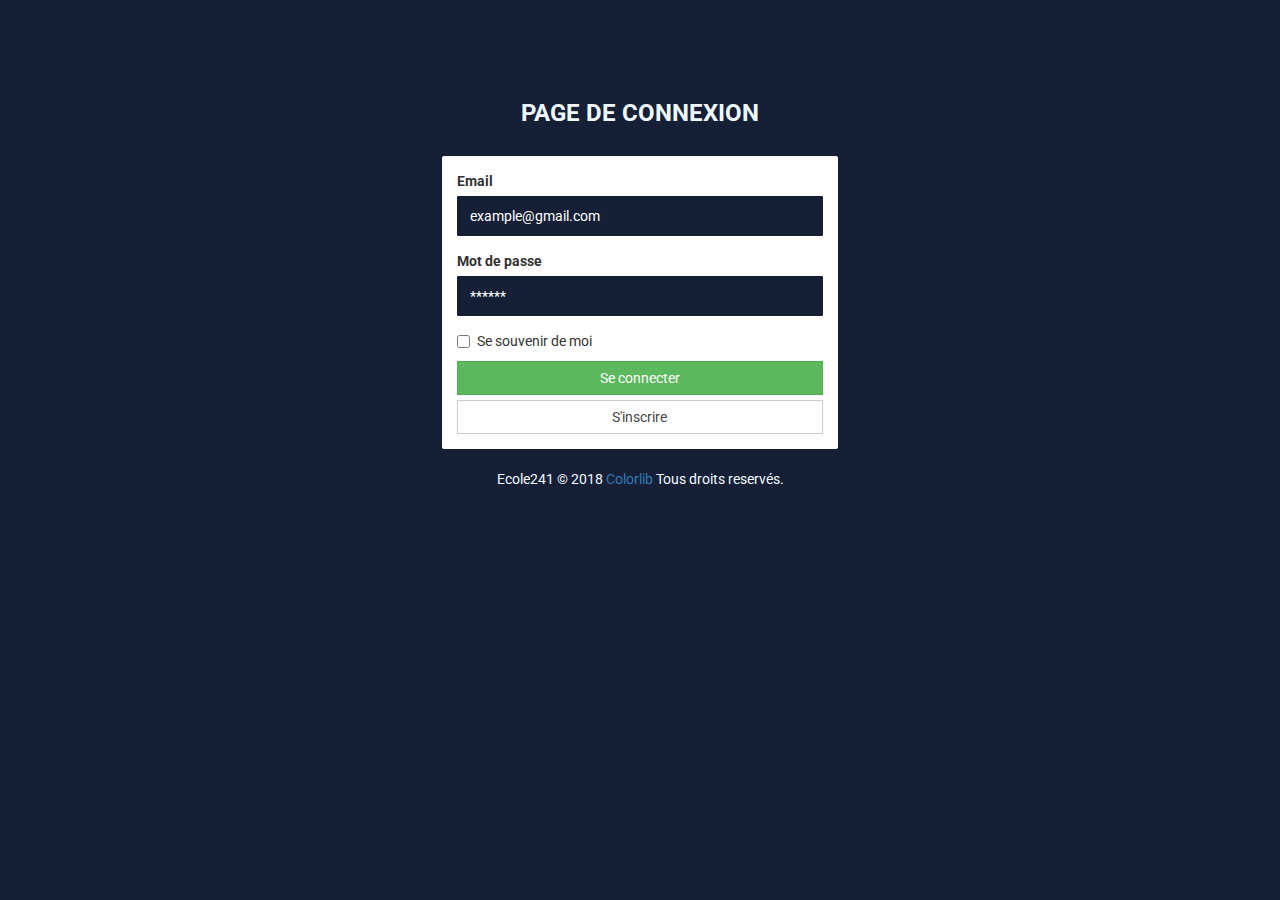
==== commit 06e453bf: "Modification de la page login" ====
--- a/Admin/login.html
+++ b/Admin/login.html
@@ -8,14 +8,12 @@
     <meta name="description" content="">
     <meta name="viewport" content="width=device-width, initial-scale=1">
     <link href="https://fonts.googleapis.com/css?family=Roboto:100,300,400,700,900" rel="stylesheet">
-    <!-- Bootstrap CSS
-		============================================ -->
+    
     <link rel="stylesheet" href="css/bootstrap.min.css">
-    <!-- Bootstrap CSS
-		============================================ -->
+  
     <link rel="stylesheet" href="css/font-awesome.min.css">
     
-		============================================ -->
+		
     <link rel="stylesheet" href="css/animate.css">
     <!-- normalize CSS
 		============================================ -->
@@ -60,7 +58,7 @@
                             <div class="checkbox login-checkbox" style="margin-left:20px;">
                                 <label>
 										<input type="checkbox" class="i-checks"> Se souvenir de moi</label>
-                                <p class="help-block small">(Si c'est votre ordinateur)</p>
+                                
                             </div>
                             <button class="btn btn-success btn-block" style="border-radius:0px;">Se connecter</button>
                             <a class="btn btn-default btn-block" href="#" style="border-radius:0px;">S'inscrire</a>
@@ -72,13 +70,11 @@
         </div>
         <div class="row" style="margin-top:20px;">
             <div class="col-md-12 col-md-12 col-sm-12 col-xs-12 text-center">
-                <p style="color:aliceblue;">Copyright © 2018 <a href="https://colorlib.com/wp/templates/">Colorlib</a> All rights reserved.</p>
+                <p style="color:aliceblue;">Ecole241 © 2018 <a href="https://colorlib.com/wp/templates/">Colorlib</a> Tous droits reservés.</p>
             </div>
         </div>
     </div>
 
-    <!-- bootstrap JS
-		============================================ -->
     <script src="js/bootstrap.min.js"></script>
  
     <script src="js/main.js"></script>
